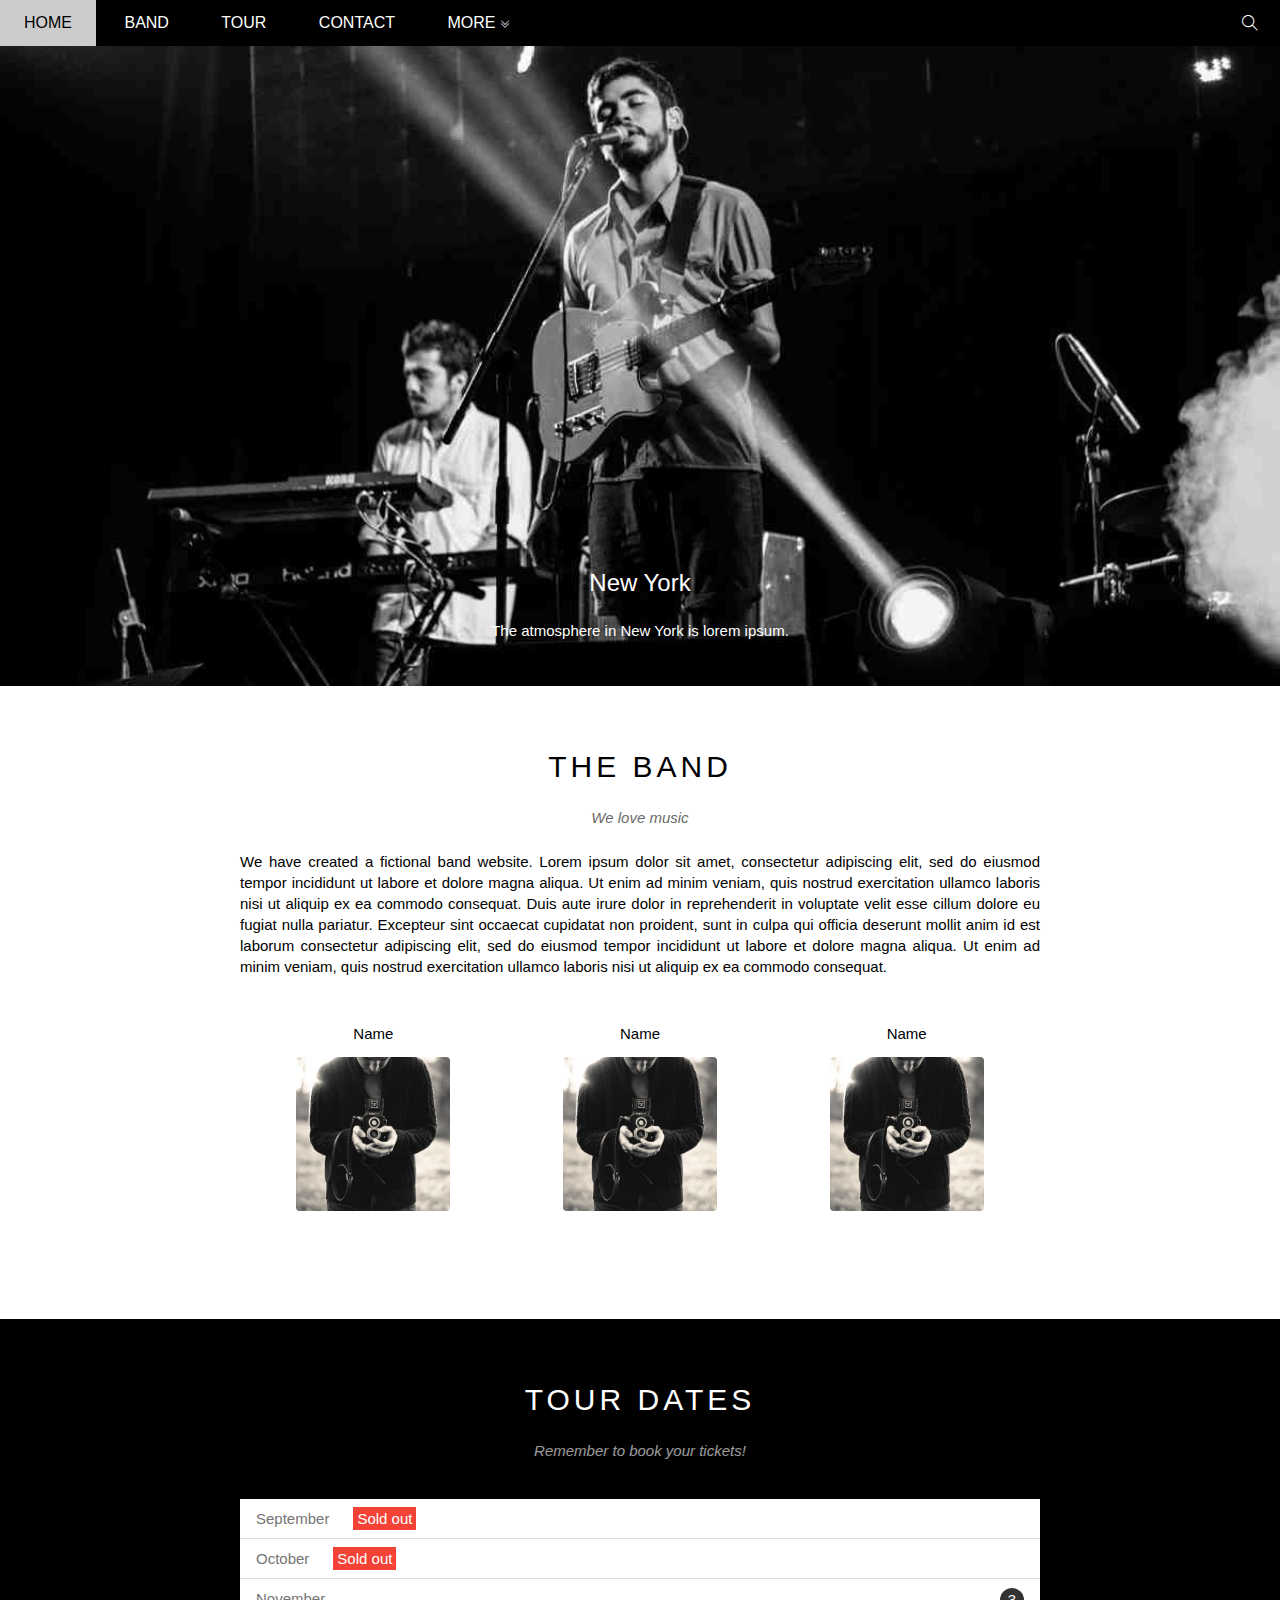
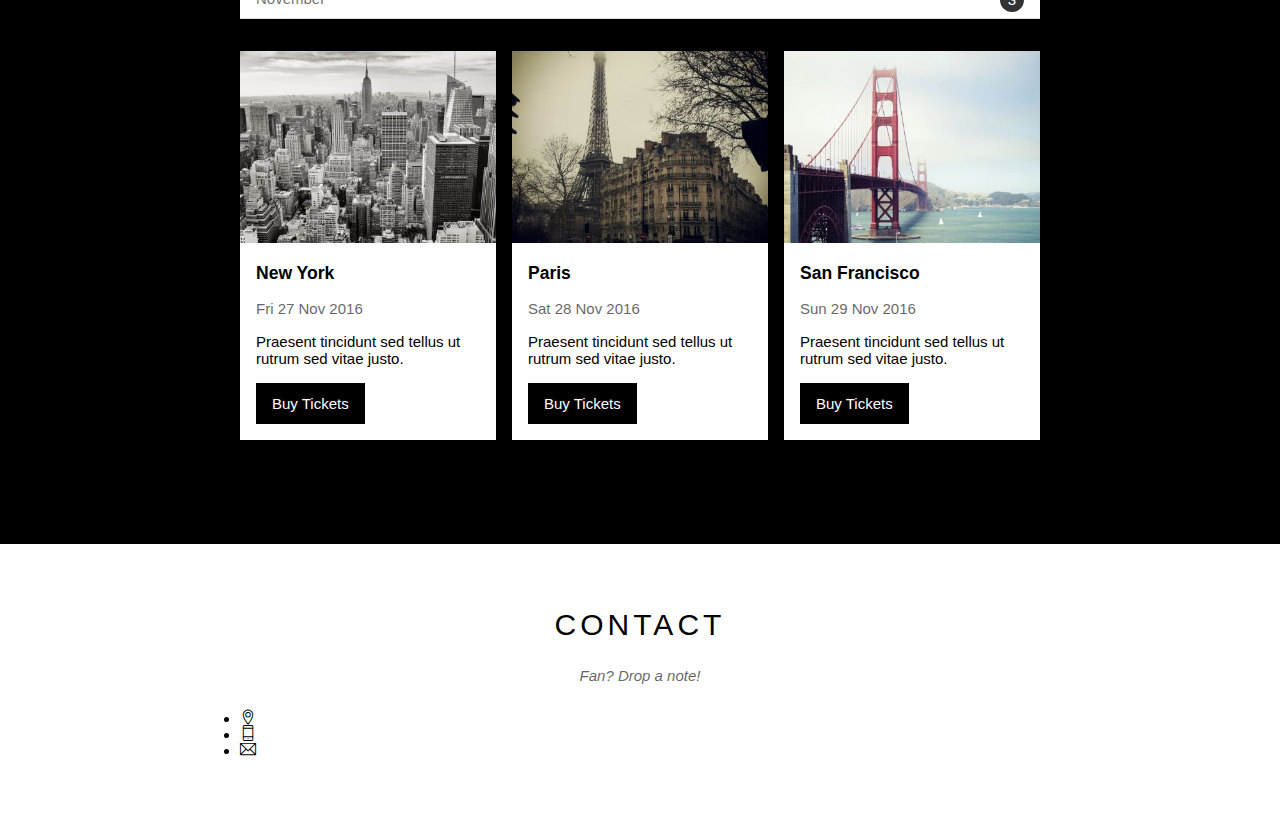
==== index.html @ 59a2955b "cai gi day? w3_theBand" ====
<!DOCTYPE html>
<html lang="en">
<head>
    <meta charset="UTF-8">
    <meta http-equiv="X-UA-Compatible" content="IE=edge">
    <meta name="viewport" content="width=device-width, initial-scale=1.0">
    <title>The Band</title>
    <link rel="stylesheet" href="./atssets/css/style.css">
    <link rel="stylesheet" href="./atssets/font/themify-icons/themify-icons.css">
</head>
<body>
    <div id="main">
        <div id="header">
            <!-- Dau navigation -->
            <ul id="nav">
                <li><a href="">Home</a></li>
                <li><a href="">Band</a></li>
                <li><a href="">Tour</a></li>
                <li><a href="">Contact</a></li>
                <li>
                    <a href="#">More
                        <div class="nav-arrow-down ti-angle-double-down"></div>
                    </a>
                    <ul class="subnav">
                        <li><a href="">Merchandise</a></li>
                        <li><a href="">Extras</a></li>
                        <li><a href="">Media</a></li>
                    </ul>
                </li>
            </ul>
            <!-- Cuoi navigation -->
            <div class="search-icon ti-search"></div>

        </div>

        <div id="slider">
            <div class="text-content">
                <h2 class="text-heading">New York</h2>
                <div class="text-description">The atmosphere in New York is lorem ipsum.</div>
            </div>
        </div>

        <div id="content">
            <!-- About section -->
            <div class="content-section">
                <h2 class="section-heading">The band</h2>
                <p class="section-slogan">We love music</p>
                <p class="about-text">We have created a fictional band website. Lorem ipsum dolor sit amet, consectetur adipiscing elit, sed do eiusmod tempor incididunt ut labore et dolore magna aliqua. Ut enim ad minim veniam, quis nostrud exercitation ullamco laboris nisi ut aliquip
                    ex ea commodo consequat. Duis aute irure dolor in reprehenderit in voluptate velit esse cillum dolore eu fugiat nulla pariatur. Excepteur sint occaecat cupidatat non proident, sunt in culpa qui officia deserunt mollit anim id est laborum consectetur
                    adipiscing elit, sed do eiusmod tempor incididunt ut labore et dolore magna aliqua. Ut enim ad minim veniam, quis nostrud exercitation ullamco laboris nisi ut aliquip ex ea commodo consequat.
                </p>
                
                <div class="member-list">
                    <div class="member-item">
                        <p class="member-name">Name</p>
                        <img src="./atssets/img/content/member.jpg" alt="Name" class="member-avatar">    
                    </div>

                    <div class="member-item">
                        <p class="member-name">Name</p>
                        <img src="./atssets/img/content/member.jpg" alt="Name" class="member-avatar">    
                    </div>

                    <div class="member-item">
                        <p class="member-name">Name</p>
                        <img src="./atssets/img/content/member.jpg" alt="Name" class="member-avatar">    
                    </div>

                    <div class="clear"></div>
                </div>

            </div>

            <!-- Tour section -->
            <div class="tour-section">
                <div class="content-section">
                    <h2 class="section-heading text-white">Tour dates</h2>
                    <p class="section-slogan text-white">Remember to book your tickets!</p>
                    <ul class="ticket-list">
                        <li>September<span class="sold-out">Sold out</span></li>
                        <li>October<span class="sold-out">Sold out</span></li>
                        <li>November<span class="quantity">3</span></li>
                    </ul>
                    
                    <div class="places-list">
                        <div class="place-item">
                            <img src="./atssets/img/content/place1.jpg" alt="New York" class="place-img">
                            <div class="place-body">
                                <h3 class="place-heading">New York</h3>
                                <p class="place-time">Fri 27 Nov 2016</p>
                                <p class="place-desc">Praesent tincidunt sed tellus ut rutrum sed vitae justo.</p>
                                <a href="#" class="place-buy-btn">Buy Tickets</a>
                            </div>
                        </div>

                        <div class="place-item">
                            <img src="./atssets/img/content/place2.jpg" alt="Paris" class="place-img">
                            <div class="place-body">
                                <h3 class="place-heading">Paris</h3>
                                <p class="place-time">Sat 28 Nov 2016</p>
                                <p class="place-desc">Praesent tincidunt sed tellus ut rutrum sed vitae justo.</p>
                                <a href="#" class="place-buy-btn">Buy Tickets</a>
                            </div>
                        </div>

                        <div class="place-item">
                            <img src="./atssets/img/content/place3.jpg" alt="San Francisco" class="place-img">
                            <div class="place-body">
                                <h3 class="place-heading">San Francisco</h3>
                                <p class="place-time">Sun 29 Nov 2016</p>
                                <p class="place-desc">Praesent tincidunt sed tellus ut rutrum sed vitae justo.</p>
                                <a href="#" class="place-buy-btn">Buy Tickets</a>
                            </div>
                        </div>

                        <div class="clear"></div>
                    </div>
                </div>
            </div>

             <!-- Contact section -->
             <div class="content-section">
                <h2 class="section-heading">CONTACT</h2>
                <p class="section-slogan">Fan? Drop a note!</p>
                <div class="contact">
                    <ul class="info">
                        <li>
                            <div class="info-content ti-location-pin"></div>
                        </li>
                        <li>
                            <div class="info-content ti-mobile"></div>
                        </li>
                        <li>
                            <div class="info-content ti-email"></div>
                        </li>
                    </ul>
                </div>
                
            </div>

            
        </div>

        <div id="footer">

        </div>
        
    </div>
</body>
</html>
---- atssets/css/style.css ----
* {
    padding: 0px;
    margin: 0px;
    box-sizing: border-box;
}

html {
    font-family: Arial, Helvetica, sans-serif;
}

/* 
1. vi tri
2. kich thuoc
3. mau sac
4. kieu dang
*/

/* Common  */
.clear {
    clear: both;
}

.text-white {
    color: #fff !important;
}

.text-center {
    text-align: center;
}

.row {
    margin-left: -8px;
    margin-right: -8px;
}

.col {
    float: left;
    padding: 0 8px;
}

.col-haft {
    width: 50%;
}

.col-third {
    width: 33.3333%;
}



/* Main */
#main {
    
}

#header {
    position: fixed;
    top: 0;
    left: 0;
    right: 0;
    height: 46px;
    background-color: black;
    z-index: 1;
}

#nav li {
    display: inline-block;
    position: relative;
}

#nav > li > a {
    text-transform: uppercase;
    
}

#nav li a {
    display: inline-block;
    width: 100%;
    color: #fff;
    text-decoration: none;
    line-height: 46px;
    padding: 0 24px;
    
}

#nav > li:hover > a,
#nav .subnav li:hover a {
    color: #000;
    background-color: #ccc;
}

#nav, .subnav {
    list-style-type: none;
}

#nav li:hover .subnav {
    display: block;
}

#nav .subnav {
    display: none;
    position: absolute;
    top: 100%;
    left: 0;
    min-width: 160px;
    box-shadow: 0 0 10px rgba(0, 0, 0, 0.3);
    background-color: #fff;
}

#nav .subnav li {
    display: list-item;
    

}

#nav .subnav li a {
    line-height: 40px;
    padding: 0 16px;
    color: black;
}

#nav .nav-arrow-down {
    display: inline-block;
    font-size: 10px;
}

#nav {
    display: inline-block;
}

#header .search-icon {
    float: right;
    color: #fff;
    line-height: 46px;
    padding: 0 22px;
}

#header .search-icon:hover {
    background-color: #f44336;
    cursor: pointer;
}

#slider {
    margin-top: 46px;
    padding-top : 50%;
    background: url('/atssets/img/slider/slider1.jpg') top center / cover no-repeat;
    position: relative;
}

#slider .text-content {
    position: absolute;
    color: #fff;
    bottom: 47px;
    width: 100%;
    /* left: 50%;
    transform: translateX(-50%); */
    text-align: center;
}

#slider .text-heading {
    font-weight: 400;
    font-size: 24px;
}

#slider .text-description {
    font-size: 15px;
    margin-top: 25px;
}

#content {
    min-height: 300px;
    color: #000;
}

#content .content-section {
    width: 800px;
    padding: 64px 0;
    margin-left: auto;
    margin-right: auto;
}

#content .section-heading {
    text-align: center;
    text-transform: uppercase;
    font-weight: 300;
    font-size: 30px;
    letter-spacing: 4px;
}

#content .section-slogan {
    text-align: center;
    margin: 25px 0;
    font-style: italic;
    font-size: 15px;
    opacity: 0.6;
}

#content .about-text {
    font-size: 15px;
    text-align: justify;
    line-height: 1.4;
}

#content .member-list {
    margin-top: 48px;
    /* overflow: hidden; */
}

#content .member-item {
    float:left;
    width: 33.3333%;
    text-align: center;
}

#content .member-item .member-name {
    font-size: 15px;
    
}

#content .member-item .member-avatar {
    margin-top: 15px;
    width: 154px;
    border-radius: 4px;
}

/* Tour section */
.tour-section {
    margin-top: 40px;
    background-color: #000;
}

.ticket-list {
    background-color: #fff;
    margin-top: 40px;
}

.ticket-list li {
    font-size: 15px;
    padding: 11px 16px;
    color: #757575;
    list-style: none;
    border-bottom: 1px solid #ddd;
}

.ticket-list .sold-out {
    color: #fff;
    background-color: #f44336;
    padding: 3px 4px;
    margin-left: 24px;
}

.ticket-list .quantity {
    float: right;
    width: 24px;
    height: 24px;
    background-color: #333;
    border-radius: 50%;
    text-align: center;
    line-height: 24px;
    color: #fff;
    margin-top: -2px;
}

.places-list {
    margin-top: 32px;
    margin-left: -8px;
    margin-right: -8px;
    padding-bottom: 40px;
}


.places-list .place-item {
    background-color: #fff;
    background-clip: content-box;
    width: 33.3333%;
    padding: 0 8px;
    float: left;
}

.places-list .place-img {
    width: 100%;
}

.places-list .place-body {
    font-size: 15px;
}

.places-list .place-body .place-heading{
    margin: 16px 16px;
}

.places-list .place-body .place-time{
    margin: 16px 16px;
    opacity: 0.6;
}

.places-list .place-body .place-desc{
    margin: 16px 16px;
}

.places-list .place-body .place-buy-btn{
    display: inline-block;
    margin: 0 16px 16px;
    padding: 12px 16px;
    text-decoration: none;
    color: #fff;
    background-color: #000;
   
}


#footer {

}
---- atssets/font/themify-icons/themify-icons.css ----
@font-face {
	font-family: 'themify';
	src:url('fonts/themify.eot?-fvbane');
	src:url('fonts/themify.eot?#iefix-fvbane') format('embedded-opentype'),
		url('fonts/themify.woff?-fvbane') format('woff'),
		url('fonts/themify.ttf?-fvbane') format('truetype'),
		url('fonts/themify.svg?-fvbane#themify') format('svg');
	font-weight: normal;
	font-style: normal;
}

[class^="ti-"], [class*=" ti-"] {
	font-family: 'themify';
	speak: none;
	font-style: normal;
	font-weight: normal;
	font-variant: normal;
	text-transform: none;
	line-height: 1;

	/* Better Font Rendering =========== */
	-webkit-font-smoothing: antialiased;
	-moz-osx-font-smoothing: grayscale;
}

.ti-wand:before {
	content: "\e600";
}
.ti-volume:before {
	content: "\e601";
}
.ti-user:before {
	content: "\e602";
}
.ti-unlock:before {
	content: "\e603";
}
.ti-unlink:before {
	content: "\e604";
}
.ti-trash:before {
	content: "\e605";
}
.ti-thought:before {
	content: "\e606";
}
.ti-target:before {
	content: "\e607";
}
.ti-tag:before {
	content: "\e608";
}
.ti-tablet:before {
	content: "\e609";
}
.ti-star:before {
	content: "\e60a";
}
.ti-spray:before {
	content: "\e60b";
}
.ti-signal:before {
	content: "\e60c";
}
.ti-shopping-cart:before {
	content: "\e60d";
}
.ti-shopping-cart-full:before {
	content: "\e60e";
}
.ti-settings:before {
	content: "\e60f";
}
.ti-search:before {
	content: "\e610";
}
.ti-zoom-in:before {
	content: "\e611";
}
.ti-zoom-out:before {
	content: "\e612";
}
.ti-cut:before {
	content: "\e613";
}
.ti-ruler:before {
	content: "\e614";
}
.ti-ruler-pencil:before {
	content: "\e615";
}
.ti-ruler-alt:before {
	content: "\e616";
}
.ti-bookmark:before {
	content: "\e617";
}
.ti-bookmark-alt:before {
	content: "\e618";
}
.ti-reload:before {
	content: "\e619";
}
.ti-plus:before {
	content: "\e61a";
}
.ti-pin:before {
	content: "\e61b";
}
.ti-pencil:before {
	content: "\e61c";
}
.ti-pencil-alt:before {
	content: "\e61d";
}
.ti-paint-roller:before {
	content: "\e61e";
}
.ti-paint-bucket:before {
	content: "\e61f";
}
.ti-na:before {
	content: "\e620";
}
.ti-mobile:before {
	content: "\e621";
}
.ti-minus:before {
	content: "\e622";
}
.ti-medall:before {
	content: "\e623";
}
.ti-medall-alt:before {
	content: "\e624";
}
.ti-marker:before {
	content: "\e625";
}
.ti-marker-alt:before {
	content: "\e626";
}
.ti-arrow-up:before {
	content: "\e627";
}
.ti-arrow-right:before {
	content: "\e628";
}
.ti-arrow-left:before {
	content: "\e629";
}
.ti-arrow-down:before {
	content: "\e62a";
}
.ti-lock:before {
	content: "\e62b";
}
.ti-location-arrow:before {
	content: "\e62c";
}
.ti-link:before {
	content: "\e62d";
}
.ti-layout:before {
	content: "\e62e";
}
.ti-layers:before {
	content: "\e62f";
}
.ti-layers-alt:before {
	content: "\e630";
}
.ti-key:before {
	content: "\e631";
}
.ti-import:before {
	content: "\e632";
}
.ti-image:before {
	content: "\e633";
}
.ti-heart:before {
	content: "\e634";
}
.ti-heart-broken:before {
	content: "\e635";
}
.ti-hand-stop:before {
	content: "\e636";
}
.ti-hand-open:before {
	content: "\e637";
}
.ti-hand-drag:before {
	content: "\e638";
}
.ti-folder:before {
	content: "\e639";
}
.ti-flag:before {
	content: "\e63a";
}
.ti-flag-alt:before {
	content: "\e63b";
}
.ti-flag-alt-2:before {
	content: "\e63c";
}
.ti-eye:before {
	content: "\e63d";
}
.ti-export:before {
	content: "\e63e";
}
.ti-exchange-vertical:before {
	content: "\e63f";
}
.ti-desktop:before {
	content: "\e640";
}
.ti-cup:before {
	content: "\e641";
}
.ti-crown:before {
	content: "\e642";
}
.ti-comments:before {
	content: "\e643";
}
.ti-comment:before {
	content: "\e644";
}
.ti-comment-alt:before {
	content: "\e645";
}
.ti-close:before {
	content: "\e646";
}
.ti-clip:before {
	content: "\e647";
}
.ti-angle-up:before {
	content: "\e648";
}
.ti-angle-right:before {
	content: "\e649";
}
.ti-angle-left:before {
	content: "\e64a";
}
.ti-angle-down:before {
	content: "\e64b";
}
.ti-check:before {
	content: "\e64c";
}
.ti-check-box:before {
	content: "\e64d";
}
.ti-camera:before {
	content: "\e64e";
}
.ti-announcement:before {
	content: "\e64f";
}
.ti-brush:before {
	content: "\e650";
}
.ti-briefcase:before {
	content: "\e651";
}
.ti-bolt:before {
	content: "\e652";
}
.ti-bolt-alt:before {
	content: "\e653";
}
.ti-blackboard:before {
	content: "\e654";
}
.ti-bag:before {
	content: "\e655";
}
.ti-move:before {
	content: "\e656";
}
.ti-arrows-vertical:before {
	content: "\e657";
}
.ti-arrows-horizontal:before {
	content: "\e658";
}
.ti-fullscreen:before {
	content: "\e659";
}
.ti-arrow-top-right:before {
	content: "\e65a";
}
.ti-arrow-top-left:before {
	content: "\e65b";
}
.ti-arrow-circle-up:before {
	content: "\e65c";
}
.ti-arrow-circle-right:before {
	content: "\e65d";
}
.ti-arrow-circle-left:before {
	content: "\e65e";
}
.ti-arrow-circle-down:before {
	content: "\e65f";
}
.ti-angle-double-up:before {
	content: "\e660";
}
.ti-angle-double-right:before {
	content: "\e661";
}
.ti-angle-double-left:before {
	content: "\e662";
}
.ti-angle-double-down:before {
	content: "\e663";
}
.ti-zip:before {
	content: "\e664";
}
.ti-world:before {
	content: "\e665";
}
.ti-wheelchair:before {
	content: "\e666";
}
.ti-view-list:before {
	content: "\e667";
}
.ti-view-list-alt:before {
	content: "\e668";
}
.ti-view-grid:before {
	content: "\e669";
}
.ti-uppercase:before {
	content: "\e66a";
}
.ti-upload:before {
	content: "\e66b";
}
.ti-underline:before {
	content: "\e66c";
}
.ti-truck:before {
	content: "\e66d";
}
.ti-timer:before {
	content: "\e66e";
}
.ti-ticket:before {
	content: "\e66f";
}
.ti-thumb-up:before {
	content: "\e670";
}
.ti-thumb-down:before {
	content: "\e671";
}
.ti-text:before {
	content: "\e672";
}
.ti-stats-up:before {
	content: "\e673";
}
.ti-stats-down:before {
	content: "\e674";
}
.ti-split-v:before {
	content: "\e675";
}
.ti-split-h:before {
	content: "\e676";
}
.ti-smallcap:before {
	content: "\e677";
}
.ti-shine:before {
	content: "\e678";
}
.ti-shift-right:before {
	content: "\e679";
}
.ti-shift-left:before {
	content: "\e67a";
}
.ti-shield:before {
	content: "\e67b";
}
.ti-notepad:before {
	content: "\e67c";
}
.ti-server:before {
	content: "\e67d";
}
.ti-quote-right:before {
	content: "\e67e";
}
.ti-quote-left:before {
	content: "\e67f";
}
.ti-pulse:before {
	content: "\e680";
}
.ti-printer:before {
	content: "\e681";
}
.ti-power-off:before {
	content: "\e682";
}
.ti-plug:before {
	content: "\e683";
}
.ti-pie-chart:before {
	content: "\e684";
}
.ti-paragraph:before {
	content: "\e685";
}
.ti-panel:before {
	content: "\e686";
}
.ti-package:before {
	content: "\e687";
}
.ti-music:before {
	content: "\e688";
}
.ti-music-alt:before {
	content: "\e689";
}
.ti-mouse:before {
	content: "\e68a";
}
.ti-mouse-alt:before {
	content: "\e68b";
}
.ti-money:before {
	content: "\e68c";
}
.ti-microphone:before {
	content: "\e68d";
}
.ti-menu:before {
	content: "\e68e";
}
.ti-menu-alt:before {
	content: "\e68f";
}
.ti-map:before {
	content: "\e690";
}
.ti-map-alt:before {
	content: "\e691";
}
.ti-loop:before {
	content: "\e692";
}
.ti-location-pin:before {
	content: "\e693";
}
.ti-list:before {
	content: "\e694";
}
.ti-light-bulb:before {
	content: "\e695";
}
.ti-Italic:before {
	content: "\e696";
}
.ti-info:before {
	content: "\e697";
}
.ti-infinite:before {
	content: "\e698";
}
.ti-id-badge:before {
	content: "\e699";
}
.ti-hummer:before {
	content: "\e69a";
}
.ti-home:before {
	content: "\e69b";
}
.ti-help:before {
	content: "\e69c";
}
.ti-headphone:before {
	content: "\e69d";
}
.ti-harddrives:before {
	content: "\e69e";
}
.ti-harddrive:before {
	content: "\e69f";
}
.ti-gift:before {
	content: "\e6a0";
}
.ti-game:before {
	content: "\e6a1";
}
.ti-filter:before {
	content: "\e6a2";
}
.ti-files:before {
	content: "\e6a3";
}
.ti-file:before {
	content: "\e6a4";
}
.ti-eraser:before {
	content: "\e6a5";
}
.ti-envelope:before {
	content: "\e6a6";
}
.ti-download:before {
	content: "\e6a7";
}
.ti-direction:before {
	content: "\e6a8";
}
.ti-direction-alt:before {
	content: "\e6a9";
}
.ti-dashboard:before {
	content: "\e6aa";
}
.ti-control-stop:before {
	content: "\e6ab";
}
.ti-control-shuffle:before {
	content: "\e6ac";
}
.ti-control-play:before {
	content: "\e6ad";
}
.ti-control-pause:before {
	content: "\e6ae";
}
.ti-control-forward:before {
	content: "\e6af";
}
.ti-control-backward:before {
	content: "\e6b0";
}
.ti-cloud:before {
	content: "\e6b1";
}
.ti-cloud-up:before {
	content: "\e6b2";
}
.ti-cloud-down:before {
	content: "\e6b3";
}
.ti-clipboard:before {
	content: "\e6b4";
}
.ti-car:before {
	content: "\e6b5";
}
.ti-calendar:before {
	content: "\e6b6";
}
.ti-book:before {
	content: "\e6b7";
}
.ti-bell:before {
	content: "\e6b8";
}
.ti-basketball:before {
	content: "\e6b9";
}
.ti-bar-chart:before {
	content: "\e6ba";
}
.ti-bar-chart-alt:before {
	content: "\e6bb";
}
.ti-back-right:before {
	content: "\e6bc";
}
.ti-back-left:before {
	content: "\e6bd";
}
.ti-arrows-corner:before {
	content: "\e6be";
}
.ti-archive:before {
	content: "\e6bf";
}
.ti-anchor:before {
	content: "\e6c0";
}
.ti-align-right:before {
	content: "\e6c1";
}
.ti-align-left:before {
	content: "\e6c2";
}
.ti-align-justify:before {
	content: "\e6c3";
}
.ti-align-center:before {
	content: "\e6c4";
}
.ti-alert:before {
	content: "\e6c5";
}
.ti-alarm-clock:before {
	content: "\e6c6";
}
.ti-agenda:before {
	content: "\e6c7";
}
.ti-write:before {
	content: "\e6c8";
}
.ti-window:before {
	content: "\e6c9";
}
.ti-widgetized:before {
	content: "\e6ca";
}
.ti-widget:before {
	content: "\e6cb";
}
.ti-widget-alt:before {
	content: "\e6cc";
}
.ti-wallet:before {
	content: "\e6cd";
}
.ti-video-clapper:before {
	content: "\e6ce";
}
.ti-video-camera:before {
	content: "\e6cf";
}
.ti-vector:before {
	content: "\e6d0";
}
.ti-themify-logo:before {
	content: "\e6d1";
}
.ti-themify-favicon:before {
	content: "\e6d2";
}
.ti-themify-favicon-alt:before {
	content: "\e6d3";
}
.ti-support:before {
	content: "\e6d4";
}
.ti-stamp:before {
	content: "\e6d5";
}
.ti-split-v-alt:before {
	content: "\e6d6";
}
.ti-slice:before {
	content: "\e6d7";
}
.ti-shortcode:before {
	content: "\e6d8";
}
.ti-shift-right-alt:before {
	content: "\e6d9";
}
.ti-shift-left-alt:before {
	content: "\e6da";
}
.ti-ruler-alt-2:before {
	content: "\e6db";
}
.ti-receipt:before {
	content: "\e6dc";
}
.ti-pin2:before {
	content: "\e6dd";
}
.ti-pin-alt:before {
	content: "\e6de";
}
.ti-pencil-alt2:before {
	content: "\e6df";
}
.ti-palette:before {
	content: "\e6e0";
}
.ti-more:before {
	content: "\e6e1";
}
.ti-more-alt:before {
	content: "\e6e2";
}
.ti-microphone-alt:before {
	content: "\e6e3";
}
.ti-magnet:before {
	content: "\e6e4";
}
.ti-line-double:before {
	content: "\e6e5";
}
.ti-line-dotted:before {
	content: "\e6e6";
}
.ti-line-dashed:before {
	content: "\e6e7";
}
.ti-layout-width-full:before {
	content: "\e6e8";
}
.ti-layout-width-default:before {
	content: "\e6e9";
}
.ti-layout-width-default-alt:before {
	content: "\e6ea";
}
.ti-layout-tab:before {
	content: "\e6eb";
}
.ti-layout-tab-window:before {
	content: "\e6ec";
}
.ti-layout-tab-v:before {
	content: "\e6ed";
}
.ti-layout-tab-min:before {
	content: "\e6ee";
}
.ti-layout-slider:before {
	content: "\e6ef";
}
.ti-layout-slider-alt:before {
	content: "\e6f0";
}
.ti-layout-sidebar-right:before {
	content: "\e6f1";
}
.ti-layout-sidebar-none:before {
	content: "\e6f2";
}
.ti-layout-sidebar-left:before {
	content: "\e6f3";
}
.ti-layout-placeholder:before {
	content: "\e6f4";
}
.ti-layout-menu:before {
	content: "\e6f5";
}
.ti-layout-menu-v:before {
	content: "\e6f6";
}
.ti-layout-menu-separated:before {
	content: "\e6f7";
}
.ti-layout-menu-full:before {
	content: "\e6f8";
}
.ti-layout-media-right-alt:before {
	content: "\e6f9";
}
.ti-layout-media-right:before {
	content: "\e6fa";
}
.ti-layout-media-overlay:before {
	content: "\e6fb";
}
.ti-layout-media-overlay-alt:before {
	content: "\e6fc";
}
.ti-layout-media-overlay-alt-2:before {
	content: "\e6fd";
}
.ti-layout-media-left-alt:before {
	content: "\e6fe";
}
.ti-layout-media-left:before {
	content: "\e6ff";
}
.ti-layout-media-center-alt:before {
	content: "\e700";
}
.ti-layout-media-center:before {
	content: "\e701";
}
.ti-layout-list-thumb:before {
	content: "\e702";
}
.ti-layout-list-thumb-alt:before {
	content: "\e703";
}
.ti-layout-list-post:before {
	content: "\e704";
}
.ti-layout-list-large-image:before {
	content: "\e705";
}
.ti-layout-line-solid:before {
	content: "\e706";
}
.ti-layout-grid4:before {
	content: "\e707";
}
.ti-layout-grid3:before {
	content: "\e708";
}
.ti-layout-grid2:before {
	content: "\e709";
}
.ti-layout-grid2-thumb:before {
	content: "\e70a";
}
.ti-layout-cta-right:before {
	content: "\e70b";
}
.ti-layout-cta-left:before {
	content: "\e70c";
}
.ti-layout-cta-center:before {
	content: "\e70d";
}
.ti-layout-cta-btn-right:before {
	content: "\e70e";
}
.ti-layout-cta-btn-left:before {
	content: "\e70f";
}
.ti-layout-column4:before {
	content: "\e710";
}
.ti-layout-column3:before {
	content: "\e711";
}
.ti-layout-column2:before {
	content: "\e712";
}
.ti-layout-accordion-separated:before {
	content: "\e713";
}
.ti-layout-accordion-merged:before {
	content: "\e714";
}
.ti-layout-accordion-list:before {
	content: "\e715";
}
.ti-ink-pen:before {
	content: "\e716";
}
.ti-info-alt:before {
	content: "\e717";
}
.ti-help-alt:before {
	content: "\e718";
}
.ti-headphone-alt:before {
	content: "\e719";
}
.ti-hand-point-up:before {
	content: "\e71a";
}
.ti-hand-point-right:before {
	content: "\e71b";
}
.ti-hand-point-left:before {
	content: "\e71c";
}
.ti-hand-point-down:before {
	content: "\e71d";
}
.ti-gallery:before {
	content: "\e71e";
}
.ti-face-smile:before {
	content: "\e71f";
}
.ti-face-sad:before {
	content: "\e720";
}
.ti-credit-card:before {
	content: "\e721";
}
.ti-control-skip-forward:before {
	content: "\e722";
}
.ti-control-skip-backward:before {
	content: "\e723";
}
.ti-control-record:before {
	content: "\e724";
}
.ti-control-eject:before {
	content: "\e725";
}
.ti-comments-smiley:before {
	content: "\e726";
}
.ti-brush-alt:before {
	content: "\e727";
}
.ti-youtube:before {
	content: "\e728";
}
.ti-vimeo:before {
	content: "\e729";
}
.ti-twitter:before {
	content: "\e72a";
}
.ti-time:before {
	content: "\e72b";
}
.ti-tumblr:before {
	content: "\e72c";
}
.ti-skype:before {
	content: "\e72d";
}
.ti-share:before {
	content: "\e72e";
}
.ti-share-alt:before {
	content: "\e72f";
}
.ti-rocket:before {
	content: "\e730";
}
.ti-pinterest:before {
	content: "\e731";
}
.ti-new-window:before {
	content: "\e732";
}
.ti-microsoft:before {
	content: "\e733";
}
.ti-list-ol:before {
	content: "\e734";
}
.ti-linkedin:before {
	content: "\e735";
}
.ti-layout-sidebar-2:before {
	content: "\e736";
}
.ti-layout-grid4-alt:before {
	content: "\e737";
}
.ti-layout-grid3-alt:before {
	content: "\e738";
}
.ti-layout-grid2-alt:before {
	content: "\e739";
}
.ti-layout-column4-alt:before {
	content: "\e73a";
}
.ti-layout-column3-alt:before {
	content: "\e73b";
}
.ti-layout-column2-alt:before {
	content: "\e73c";
}
.ti-instagram:before {
	content: "\e73d";
}
.ti-google:before {
	content: "\e73e";
}
.ti-github:before {
	content: "\e73f";
}
.ti-flickr:before {
	content: "\e740";
}
.ti-facebook:before {
	content: "\e741";
}
.ti-dropbox:before {
	content: "\e742";
}
.ti-dribbble:before {
	content: "\e743";
}
.ti-apple:before {
	content: "\e744";
}
.ti-android:before {
	content: "\e745";
}
.ti-save:before {
	content: "\e746";
}
.ti-save-alt:before {
	content: "\e747";
}
.ti-yahoo:before {
	content: "\e748";
}
.ti-wordpress:before {
	content: "\e749";
}
.ti-vimeo-alt:before {
	content: "\e74a";
}
.ti-twitter-alt:before {
	content: "\e74b";
}
.ti-tumblr-alt:before {
	content: "\e74c";
}
.ti-trello:before {
	content: "\e74d";
}
.ti-stack-overflow:before {
	content: "\e74e";
}
.ti-soundcloud:before {
	content: "\e74f";
}
.ti-sharethis:before {
	content: "\e750";
}
.ti-sharethis-alt:before {
	content: "\e751";
}
.ti-reddit:before {
	content: "\e752";
}
.ti-pinterest-alt:before {
	content: "\e753";
}
.ti-microsoft-alt:before {
	content: "\e754";
}
.ti-linux:before {
	content: "\e755";
}
.ti-jsfiddle:before {
	content: "\e756";
}
.ti-joomla:before {
	content: "\e757";
}
.ti-html5:before {
	content: "\e758";
}
.ti-flickr-alt:before {
	content: "\e759";
}
.ti-email:before {
	content: "\e75a";
}
.ti-drupal:before {
	content: "\e75b";
}
.ti-dropbox-alt:before {
	content: "\e75c";
}
.ti-css3:before {
	content: "\e75d";
}
.ti-rss:before {
	content: "\e75e";
}
.ti-rss-alt:before {
	content: "\e75f";
}
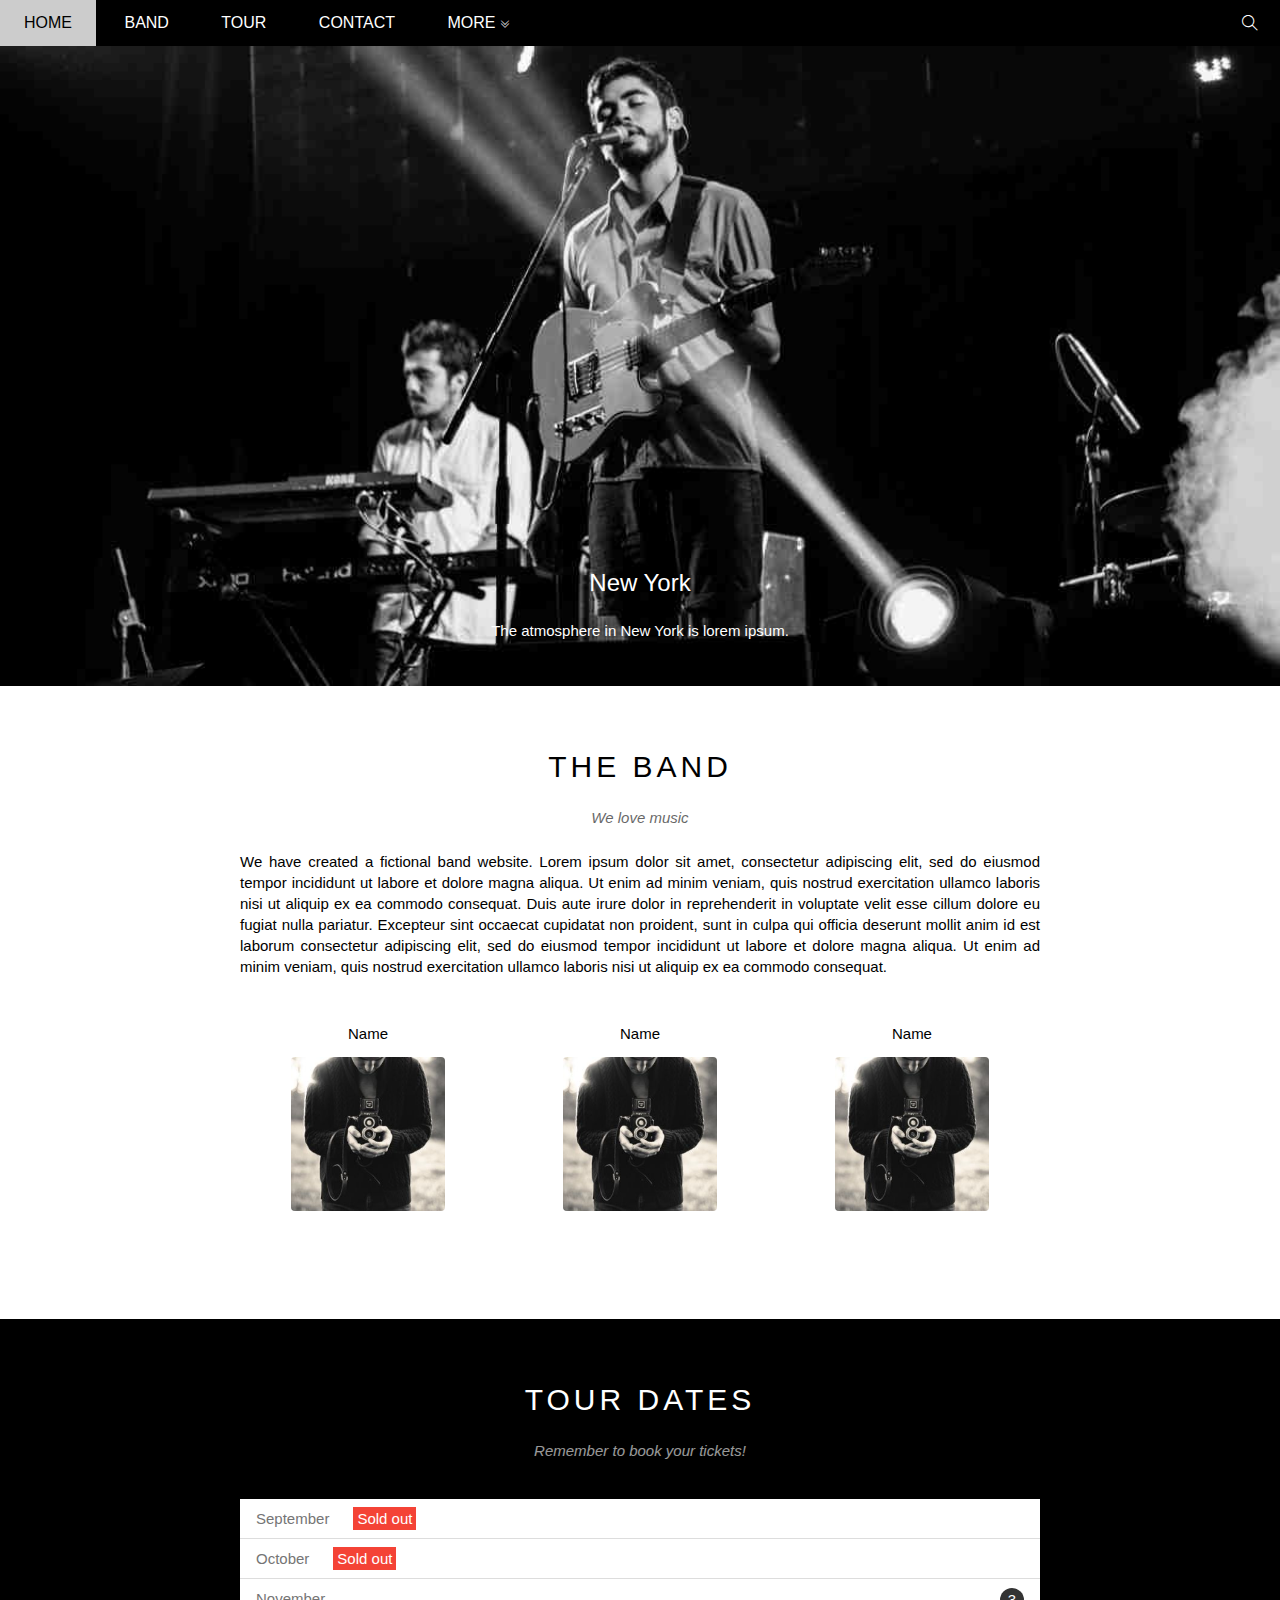
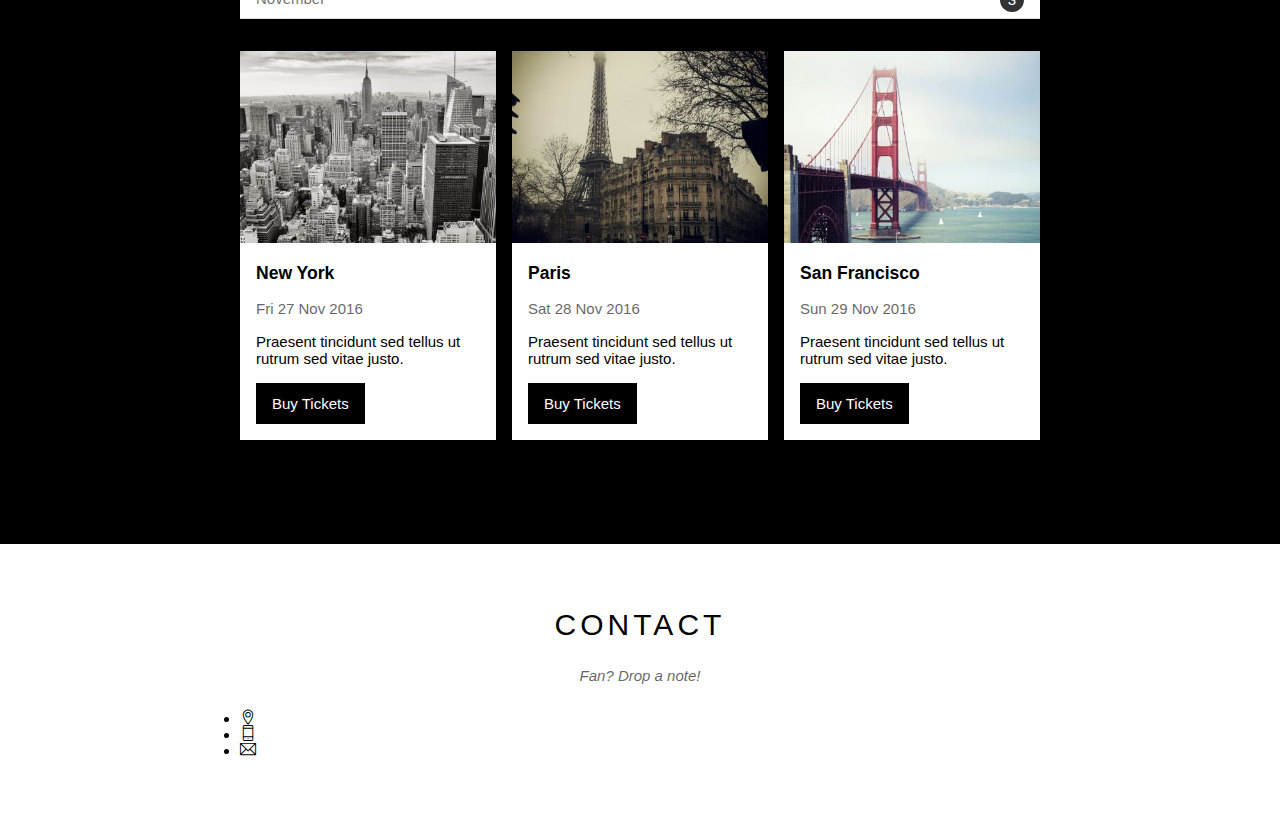
==== commit c1196b85: "use row and col" ====
--- a/index.html
+++ b/index.html
@@ -50,18 +50,18 @@
                     adipiscing elit, sed do eiusmod tempor incididunt ut labore et dolore magna aliqua. Ut enim ad minim veniam, quis nostrud exercitation ullamco laboris nisi ut aliquip ex ea commodo consequat.
                 </p>
                 
-                <div class="member-list">
-                    <div class="member-item">
+                <div class="row member-list">
+                    <div class="col col-third text-center">
                         <p class="member-name">Name</p>
                         <img src="./atssets/img/content/member.jpg" alt="Name" class="member-avatar">    
                     </div>
 
-                    <div class="member-item">
+                    <div class="col col-third text-center">
                         <p class="member-name">Name</p>
                         <img src="./atssets/img/content/member.jpg" alt="Name" class="member-avatar">    
                     </div>
 
-                    <div class="member-item">
+                    <div class="col col-third text-center">
                         <p class="member-name">Name</p>
                         <img src="./atssets/img/content/member.jpg" alt="Name" class="member-avatar">    
                     </div>
@@ -82,8 +82,8 @@
                         <li>November<span class="quantity">3</span></li>
                     </ul>
                     
-                    <div class="places-list">
-                        <div class="place-item">
+                    <div class="row places-list">
+                        <div class="col col-third place-item">
                             <img src="./atssets/img/content/place1.jpg" alt="New York" class="place-img">
                             <div class="place-body">
                                 <h3 class="place-heading">New York</h3>
@@ -93,7 +93,7 @@
                             </div>
                         </div>
 
-                        <div class="place-item">
+                        <div class="col col-third place-item">
                             <img src="./atssets/img/content/place2.jpg" alt="Paris" class="place-img">
                             <div class="place-body">
                                 <h3 class="place-heading">Paris</h3>
@@ -103,7 +103,7 @@
                             </div>
                         </div>
 
-                        <div class="place-item">
+                        <div class="col col-third place-item">
                             <img src="./atssets/img/content/place3.jpg" alt="San Francisco" class="place-img">
                             <div class="place-body">
                                 <h3 class="place-heading">San Francisco</h3>
--- a/atssets/css/style.css
+++ b/atssets/css/style.css
@@ -206,18 +206,12 @@
     /* overflow: hidden; */
 }
 
-#content .member-item {
-    float:left;
-    width: 33.3333%;
-    text-align: center;
-}
-
-#content .member-item .member-name {
-    font-size: 15px;
-    
-}
-
-#content .member-item .member-avatar {
+#content .member-name {
+    font-size: 15px;
+    
+}
+
+#content .member-avatar {
     margin-top: 15px;
     width: 154px;
     border-radius: 4px;
@@ -263,8 +257,6 @@
 
 .places-list {
     margin-top: 32px;
-    margin-left: -8px;
-    margin-right: -8px;
     padding-bottom: 40px;
 }
 
@@ -272,9 +264,7 @@
 .places-list .place-item {
     background-color: #fff;
     background-clip: content-box;
-    width: 33.3333%;
-    padding: 0 8px;
-    float: left;
+    
 }
 
 .places-list .place-img {
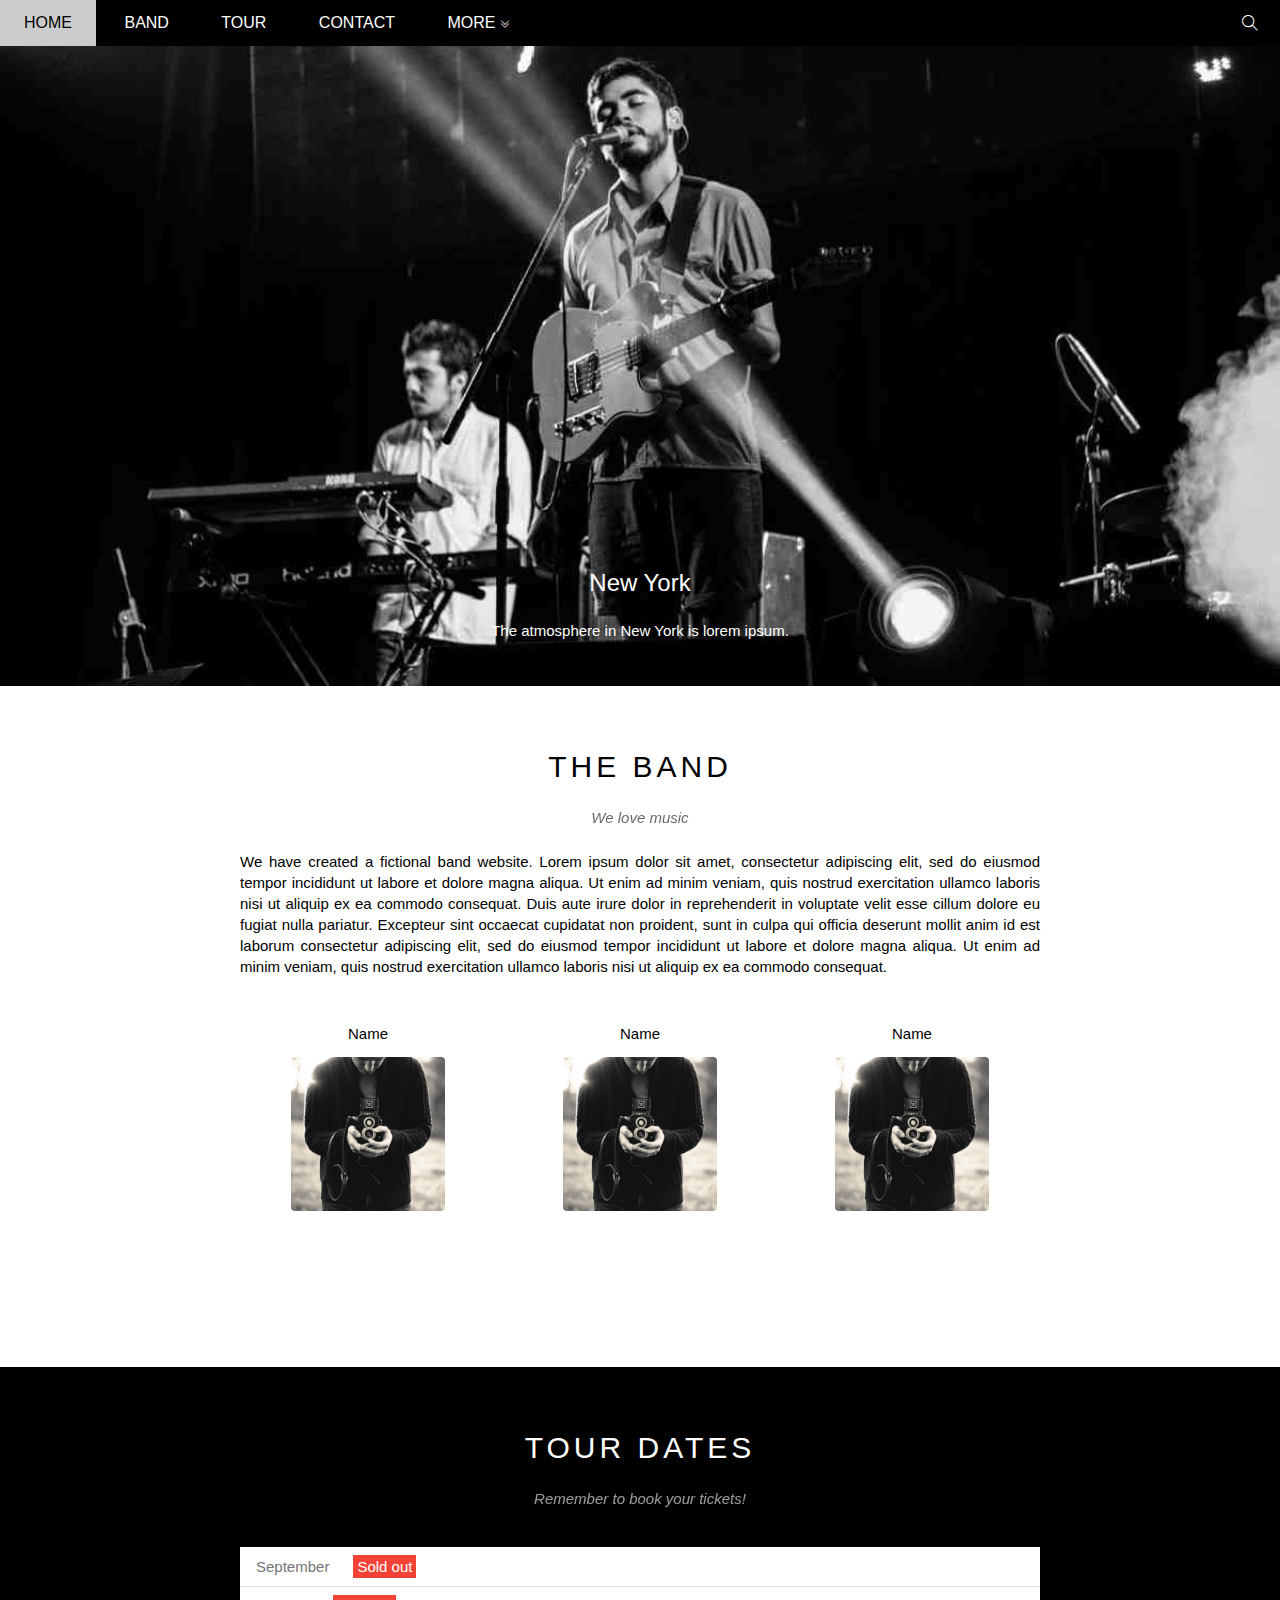
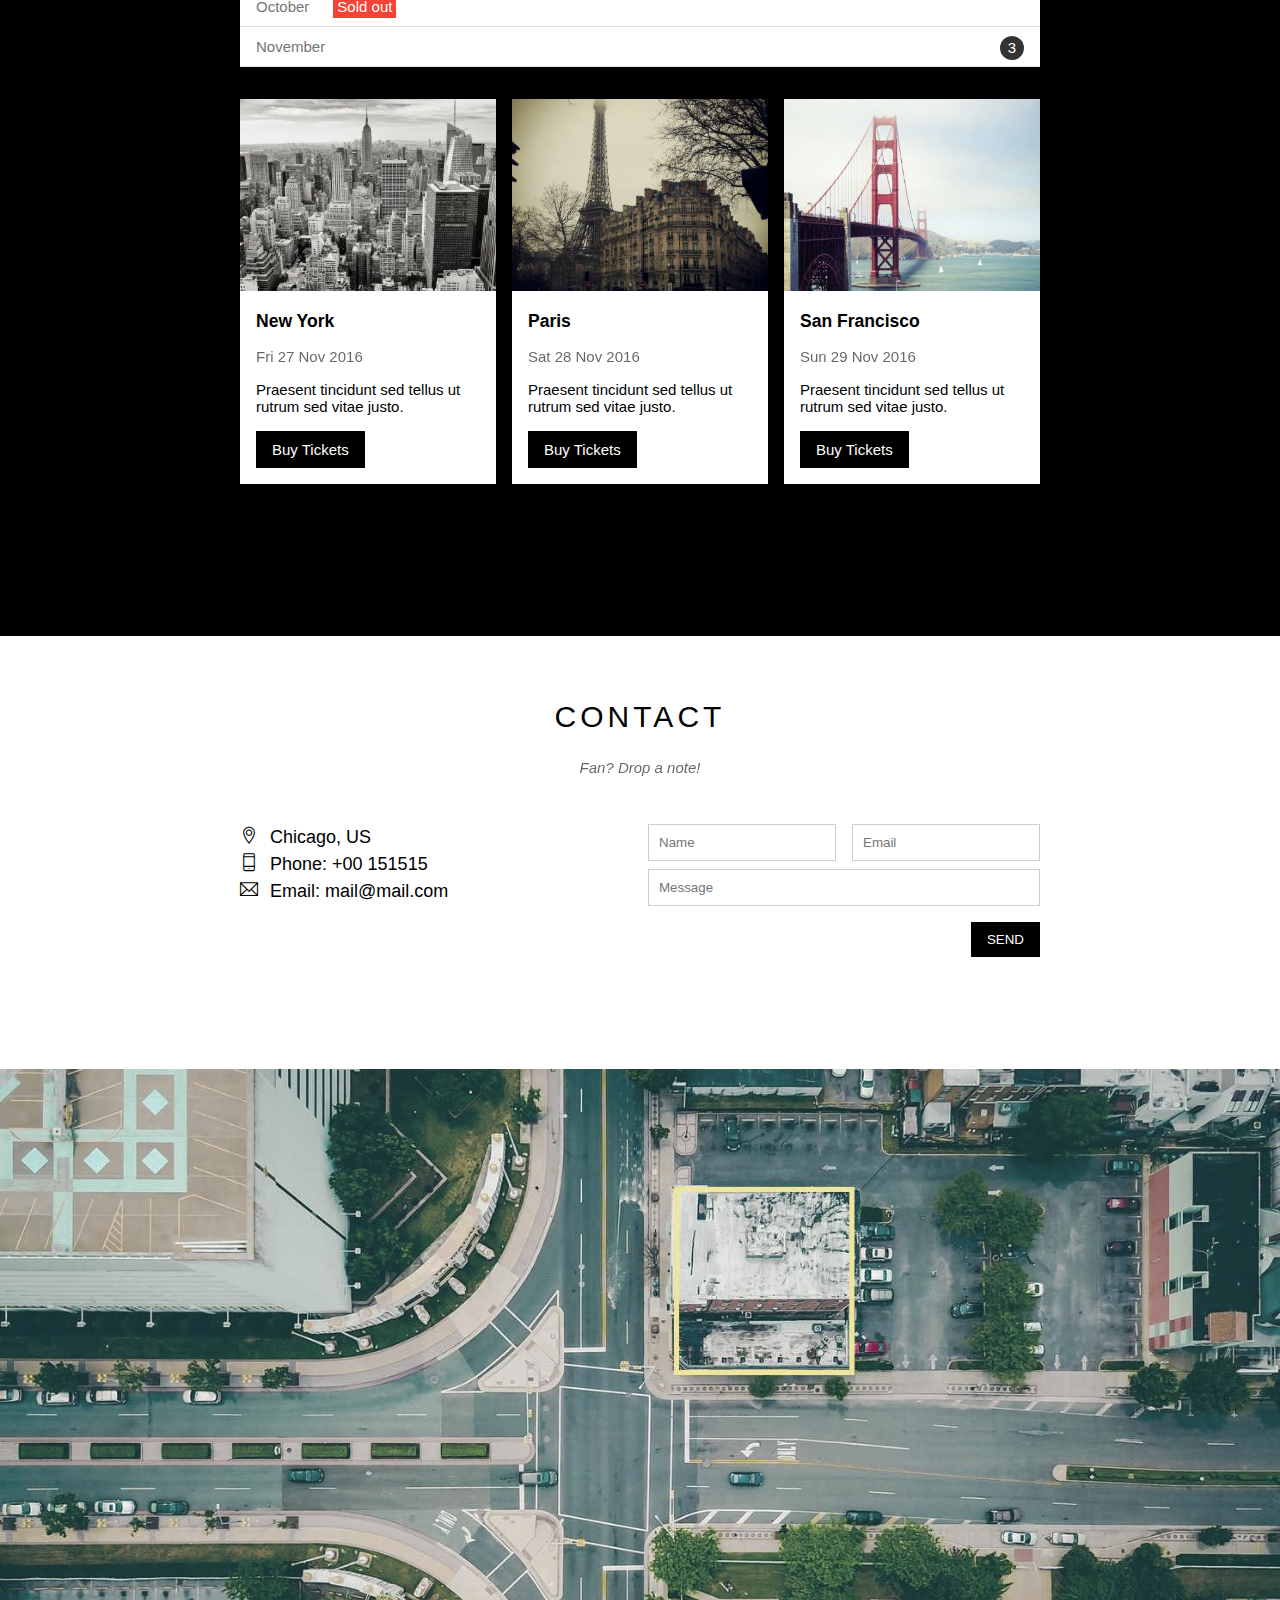
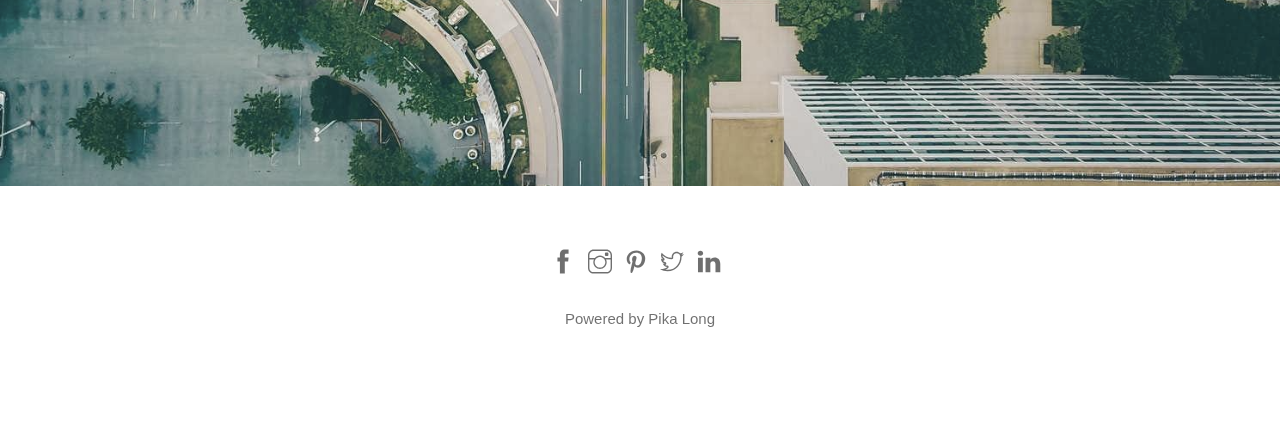
==== commit 0ca03136: "complete w3-theBand" ====
--- a/index.html
+++ b/index.html
@@ -13,18 +13,18 @@
         <div id="header">
             <!-- Dau navigation -->
             <ul id="nav">
-                <li><a href="">Home</a></li>
-                <li><a href="">Band</a></li>
-                <li><a href="">Tour</a></li>
-                <li><a href="">Contact</a></li>
+                <li><a href="#">Home</a></li>
+                <li><a href="#band">Band</a></li>
+                <li><a href="#tour">Tour</a></li>
+                <li><a href="#contact">Contact</a></li>
                 <li>
                     <a href="#">More
                         <div class="nav-arrow-down ti-angle-double-down"></div>
                     </a>
                     <ul class="subnav">
-                        <li><a href="">Merchandise</a></li>
-                        <li><a href="">Extras</a></li>
-                        <li><a href="">Media</a></li>
+                        <li><a href="#">Merchandise</a></li>
+                        <li><a href="#">Extras</a></li>
+                        <li><a href="#">Media</a></li>
                     </ul>
                 </li>
             </ul>
@@ -42,7 +42,7 @@
 
         <div id="content">
             <!-- About section -->
-            <div class="content-section">
+            <div id="band" class="content-section">
                 <h2 class="section-heading">The band</h2>
                 <p class="section-slogan">We love music</p>
                 <p class="about-text">We have created a fictional band website. Lorem ipsum dolor sit amet, consectetur adipiscing elit, sed do eiusmod tempor incididunt ut labore et dolore magna aliqua. Ut enim ad minim veniam, quis nostrud exercitation ullamco laboris nisi ut aliquip
@@ -66,13 +66,12 @@
                         <img src="./atssets/img/content/member.jpg" alt="Name" class="member-avatar">    
                     </div>
 
-                    <div class="clear"></div>
                 </div>
 
             </div>
 
             <!-- Tour section -->
-            <div class="tour-section">
+            <div id="tour" class="tour-section">
                 <div class="content-section">
                     <h2 class="section-heading text-white">Tour dates</h2>
                     <p class="section-slogan text-white">Remember to book your tickets!</p>
@@ -89,7 +88,7 @@
                                 <h3 class="place-heading">New York</h3>
                                 <p class="place-time">Fri 27 Nov 2016</p>
                                 <p class="place-desc">Praesent tincidunt sed tellus ut rutrum sed vitae justo.</p>
-                                <a href="#" class="place-buy-btn">Buy Tickets</a>
+                                <a href="#" class="btn place-buy-btn">Buy Tickets</a>
                             </div>
                         </div>
 
@@ -99,7 +98,7 @@
                                 <h3 class="place-heading">Paris</h3>
                                 <p class="place-time">Sat 28 Nov 2016</p>
                                 <p class="place-desc">Praesent tincidunt sed tellus ut rutrum sed vitae justo.</p>
-                                <a href="#" class="place-buy-btn">Buy Tickets</a>
+                                <a href="#" class="btn place-buy-btn">Buy Tickets</a>
                             </div>
                         </div>
 
@@ -109,42 +108,61 @@
                                 <h3 class="place-heading">San Francisco</h3>
                                 <p class="place-time">Sun 29 Nov 2016</p>
                                 <p class="place-desc">Praesent tincidunt sed tellus ut rutrum sed vitae justo.</p>
-                                <a href="#" class="place-buy-btn">Buy Tickets</a>
+                                <a href="#" class="btn place-buy-btn">Buy Tickets</a>
                             </div>
                         </div>
-
-                        <div class="clear"></div>
                     </div>
                 </div>
             </div>
 
              <!-- Contact section -->
-             <div class="content-section">
+             <div id="contact" class="content-section">
                 <h2 class="section-heading">CONTACT</h2>
                 <p class="section-slogan">Fan? Drop a note!</p>
-                <div class="contact">
-                    <ul class="info">
-                        <li>
-                            <div class="info-content ti-location-pin"></div>
-                        </li>
-                        <li>
-                            <div class="info-content ti-mobile"></div>
-                        </li>
-                        <li>
-                            <div class="info-content ti-email"></div>
-                        </li>
-                    </ul>
+                <div class="row contact-content">
+                    <div class="col col-half contact-info">
+                        <p><i class="ti-location-pin"></i>Chicago, US</p>
+                        <p><i class="ti-mobile"></i>Phone: +00 151515</p>
+                        <p><i class="ti-email"></i>Email: mail@mail.com</p>
+                    </div>
+
+                    <div class="col col-half contact-form">
+                        <form action="">
+                            <div class="row">
+                                <div class="col col-half">
+                                    <input type="Name" placeholder="Name" required class="form-control">
+                                </div>
+                                <div class="col col-half">
+                                    <input type="Email" placeholder="Email" required class="form-control">
+                                </div>
+                            </div>
+                            <div class="row mt-8">
+                                <div class="col col-full">
+                                    <input type="text" placeholder="Message" required class="form-control">
+                                </div>
+                            </div>
+                            <input class="btn pull-right mt-16" type="submit" value="SEND" >
+                        </form>
+                    </div>
                 </div>
                 
             </div>
 
-            
+            <div class="map"></div>
         </div>
 
         <div id="footer">
+            <div class="social">
+                <a href="#"><i class="ti-facebook"></i></a>
+                <a href="#"><i class="ti-instagram"></i></a>
+                <a href="#"><i class="ti-pinterest"></i></a>
+                <a href="#"><i class="ti-twitter"></i></a>
+                <a href="#"><i class="ti-linkedin"></i></a>
+            </div>
 
+            <div class="copyright">Powered by <a href="#">Pika Long</a> </div>
         </div>
-        
+         
     </div>
 </body>
 </html>--- a/atssets/css/style.css
+++ b/atssets/css/style.css
@@ -6,6 +6,7 @@
 
 html {
     font-family: Arial, Helvetica, sans-serif;
+    scroll-behavior:smooth;
 }
 
 /* 
@@ -16,16 +17,29 @@
 */
 
 /* Common  */
-.clear {
-    clear: both;
-}
-
 .text-white {
     color: #fff !important;
 }
 
 .text-center {
-    text-align: center;
+    text-align: center !important;
+}
+
+.pull-right {
+    float: right !important;
+}
+
+.btn {
+    padding: 10px 16px;
+    background-color: #000;
+    color: #fff;
+    border:none;
+    text-decoration: none;
+}
+
+.btn:hover {
+    background-color: #ddd;
+    color: #000;
 }
 
 .row {
@@ -33,12 +47,22 @@
     margin-right: -8px;
 }
 
+.row::after {
+    content: "";
+    display: block;
+    clear: both;
+}
+
 .col {
     float: left;
     padding: 0 8px;
 }
 
-.col-haft {
+.col-full {
+    width: 100%;
+}
+
+.col-half {
     width: 50%;
 }
 
@@ -46,6 +70,13 @@
     width: 33.3333%;
 }
 
+.mt-8 {
+    margin-top: 8px !important;
+}
+
+.mt-16 {
+    margin-top: 16px !important;
+}
 
 
 /* Main */
@@ -174,7 +205,7 @@
 
 #content .content-section {
     width: 800px;
-    padding: 64px 0;
+    padding: 64px 0 112px;
     margin-left: auto;
     margin-right: auto;
 }
@@ -291,16 +322,79 @@
 .places-list .place-body .place-buy-btn{
     display: inline-block;
     margin: 0 16px 16px;
-    padding: 12px 16px;
+}
+
+/* Contact */
+.row li {
+    list-style: none;
+}
+
+.contact-content {
+    margin-top: 48px;
+}
+
+.contact-info {
+    font-size: 18px;
+    line-height: 1.5;
+}
+
+.contact-info i[class*="ti-"] {
+    display: inline-block;
+    width: 30px;
+}
+
+.contact-form {
+    font-size: 15px;
+}
+
+.contact-form .form-control {
+    padding: 10px;
+    width: 100%;
+    border: 1px solid #ccc;
+}
+
+
+#content .map {
+    width: 100%;
+    padding-top: 56%;
+    background: url("/atssets/img/content/map.jpg") top center / cover no-repeat;
+    filter: grayscale(50%);
+}
+
+#footer {
+    padding: 64px 0px;
+    text-align: center;
+    opacity: 0.7;
+}
+
+#footer .social {
+    
+    
+}
+
+
+#footer .social a {
     text-decoration: none;
-    color: #fff;
-    background-color: #000;
-   
-}
-
-
-#footer {
-
-}
-
-
+    font-size: 24px;
+    letter-spacing: 8px;
+    color: rgba(0, 0, 0, 0.8);
+}
+
+#footer .copyright a:hover,
+#footer .social a:hover {
+    color: rgba(0, 0, 0, 0.5);
+}
+
+#footer .copyright {
+    margin: 32px 0px;
+    display: block;
+    font-size: 15px;
+    color: rgba(0, 0, 0, 0.8);
+}
+
+#footer .copyright a {
+    text-decoration: none;
+    color: rgba(0, 0, 0, 0.8);
+}
+
+
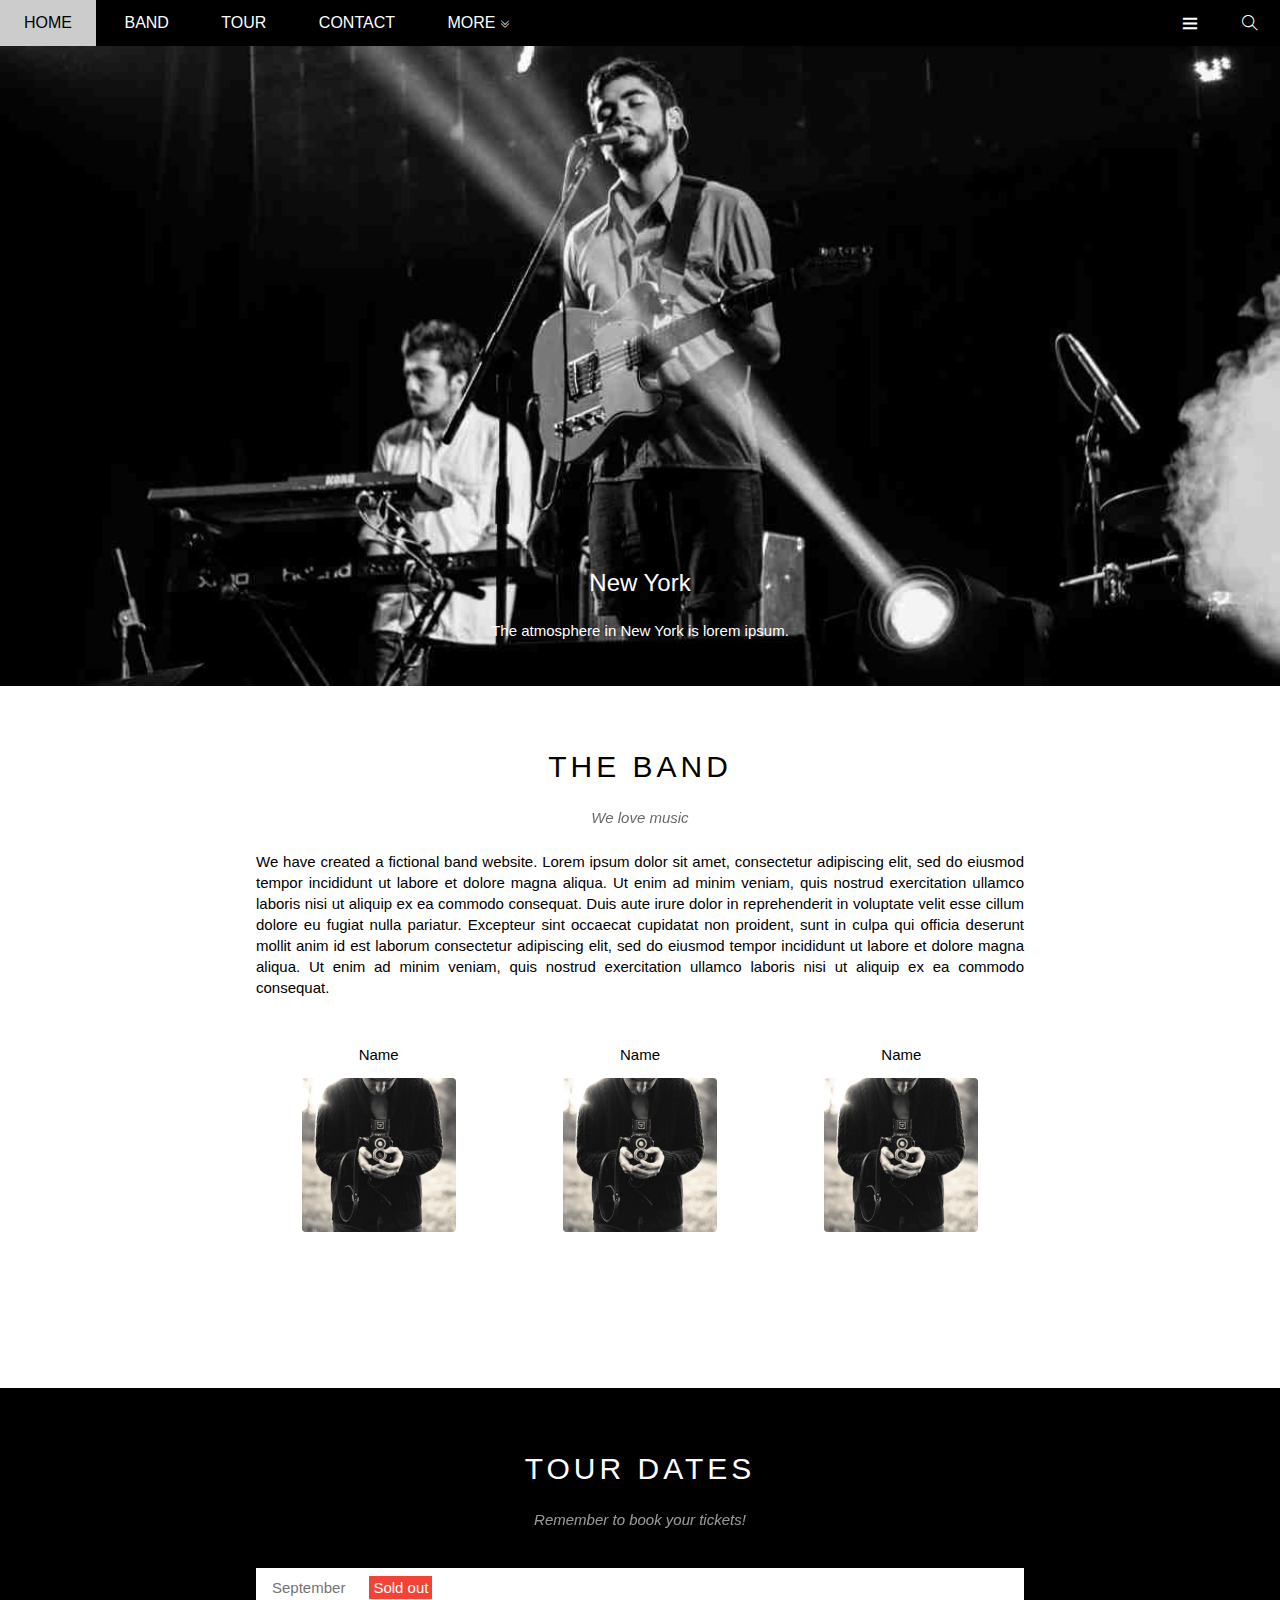
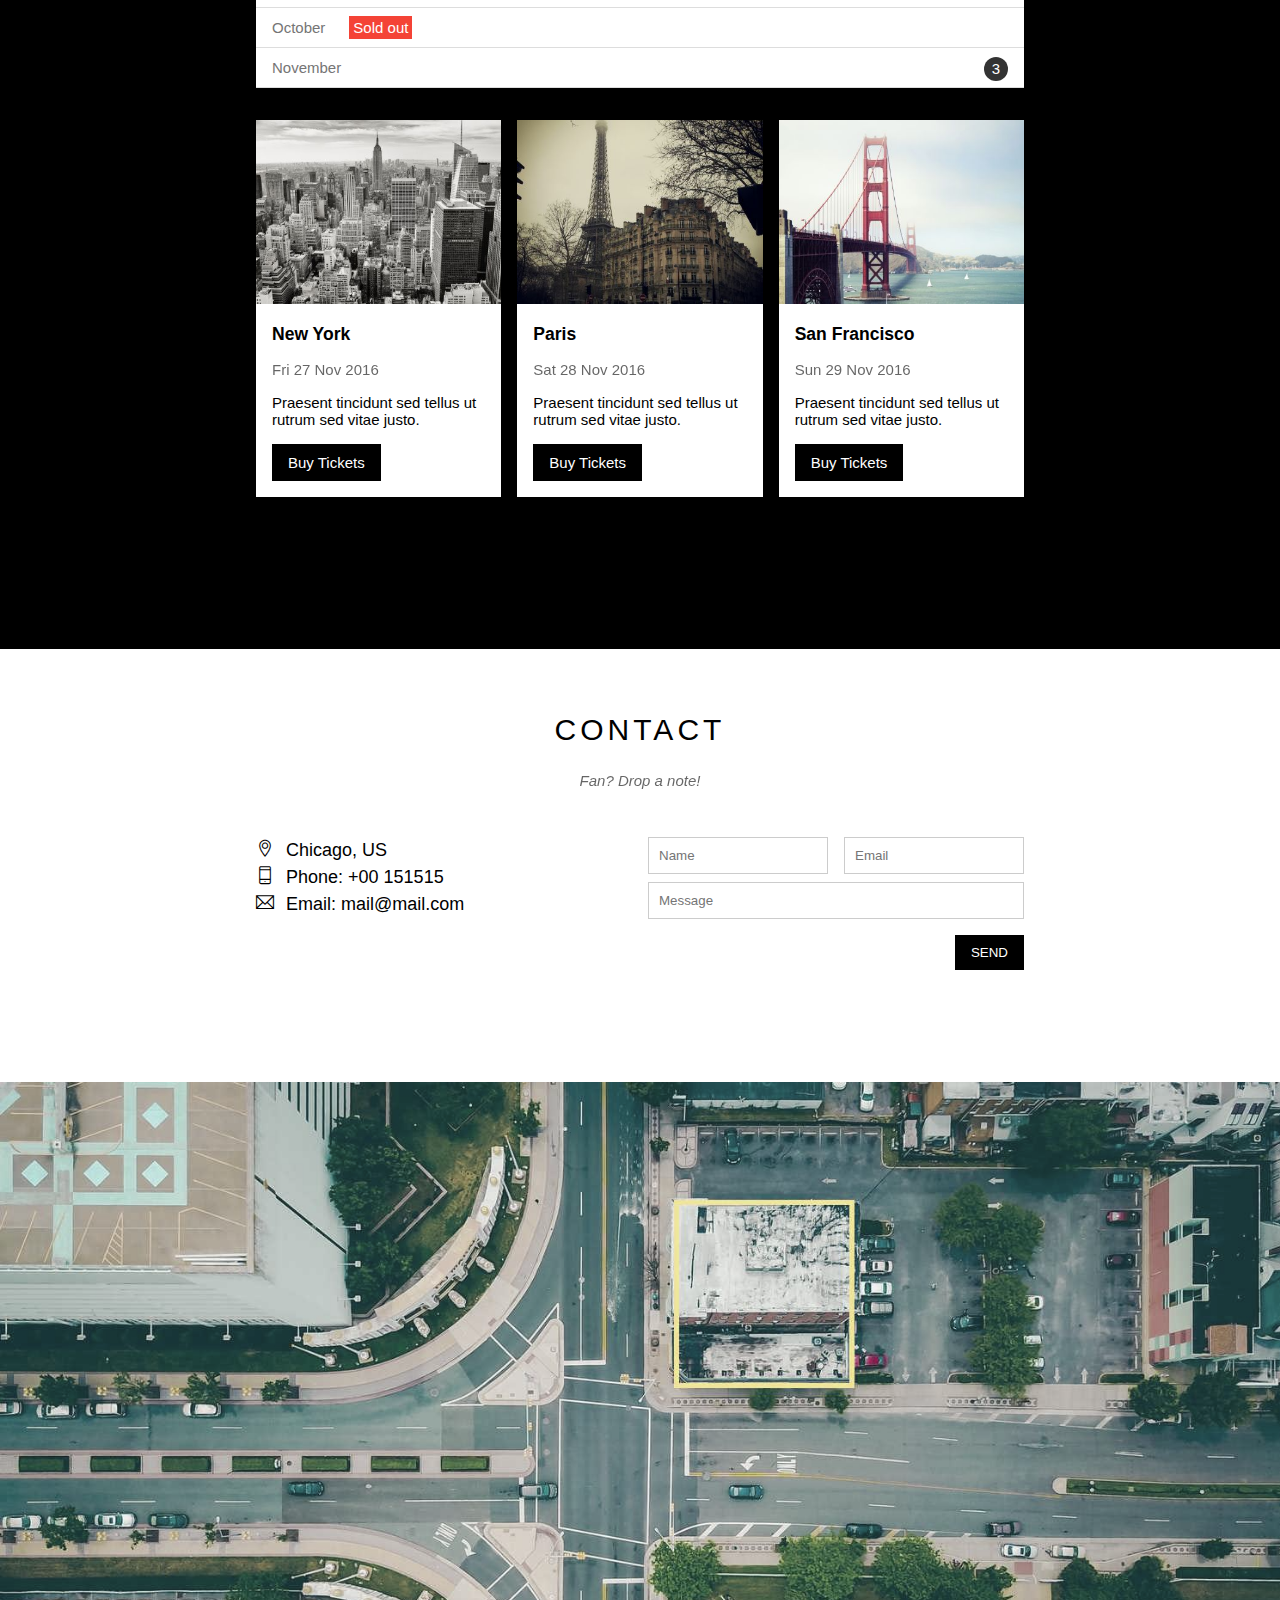
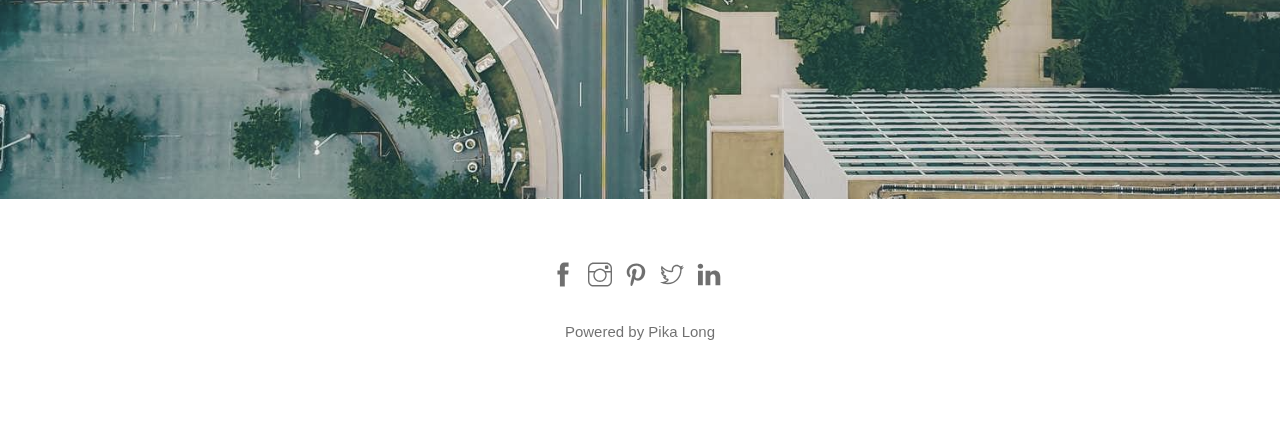
==== commit ddf34fc0: "responsive mobile header button" ====
--- a/index.html
+++ b/index.html
@@ -5,7 +5,10 @@
     <meta http-equiv="X-UA-Compatible" content="IE=edge">
     <meta name="viewport" content="width=device-width, initial-scale=1.0">
     <title>The Band</title>
+    <link rel="shortcut icon" href="https://icons-for-free.com/iconfiles/png/512/windows+10+cinema+icons+Music-1320567863301220855.png" type="image/x-icon">
+    <link rel="shortcut icon" href="favicon.ico" type="image/x-icon">
     <link rel="stylesheet" href="./atssets/css/style.css">
+    <link rel="stylesheet" href="./atssets/css/responsive.css">
     <link rel="stylesheet" href="./atssets/font/themify-icons/themify-icons.css">
 </head>
 <body>
@@ -30,7 +33,7 @@
             </ul>
             <!-- Cuoi navigation -->
             <div class="search-icon ti-search"></div>
-
+            <div id = "menu-btn" class="menu-icon ti-menu"></div>
         </div>
 
         <div id="slider">
@@ -164,5 +167,33 @@
         </div>
          
     </div>
+    <script>
+        var header = document.getElementById('header');
+        var menuBtn = document.getElementById('menu-btn');
+        var headerHeight = header.clientHeight;
+
+        // dong mo menu
+        menuBtn.onclick = function() {
+            var isClosed = header.clientHeight === headerHeight;
+            if(isClosed){
+                header.style.height = 'auto';
+            }
+            else {
+                header.style.height = null;
+            }
+        }
+
+        // dong menu khi nhap
+        var menuItems = document.querySelectorAll('#nav li a[href*="#"]');
+        for(var i = 0; i < menuItems.length; i++) {
+            var menuItem = menuItems[i];
+            
+            menuItem.onclick = function(){
+                header.style.height = null;
+            }
+        }
+
+
+    </script>
 </body>
 </html>--- a/atssets/css/style.css
+++ b/atssets/css/style.css
@@ -159,11 +159,17 @@
     display: inline-block;
 }
 
+#header .menu-icon,
 #header .search-icon {
     float: right;
     color: #fff;
     line-height: 46px;
     padding: 0 22px;
+}
+
+#header .menu-icon:hover {
+    background-color: #ccc;
+    color: #000;
 }
 
 #header .search-icon:hover {
@@ -205,9 +211,12 @@
 
 #content .content-section {
     width: 800px;
-    padding: 64px 0 112px;
+    max-width: 100%;
+    /* width: 100%; */
+    padding: 64px 16px 112px;
     margin-left: auto;
     margin-right: auto;
+
 }
 
 #content .section-heading {
--- a/atssets/css/responsive.css
+++ b/atssets/css/responsive.css
@@ -0,0 +1,15 @@
+
+@media (max-width: 739px) {
+    #nav li {
+        display: block;
+    }
+
+    #header {
+       overflow: hidden;
+
+    }
+
+    #header .search-icon {
+        display: none;
+    }
+}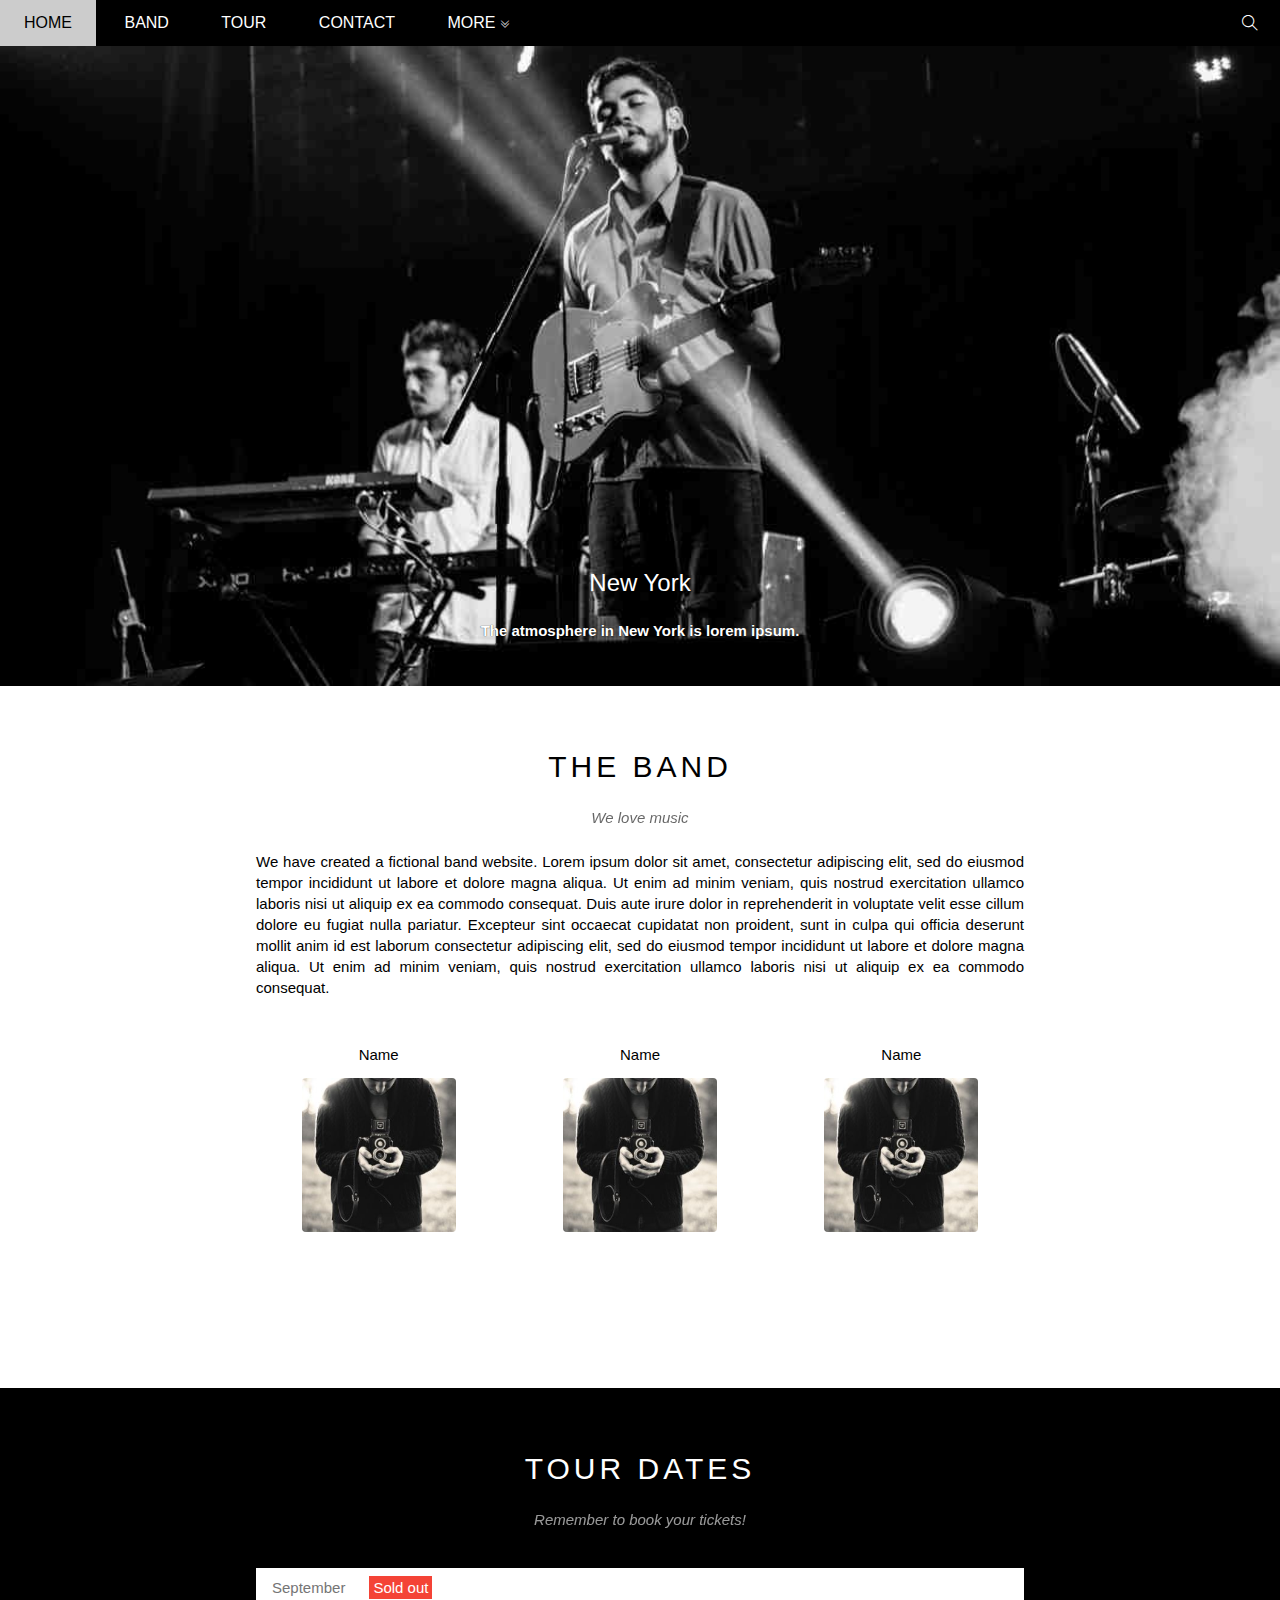
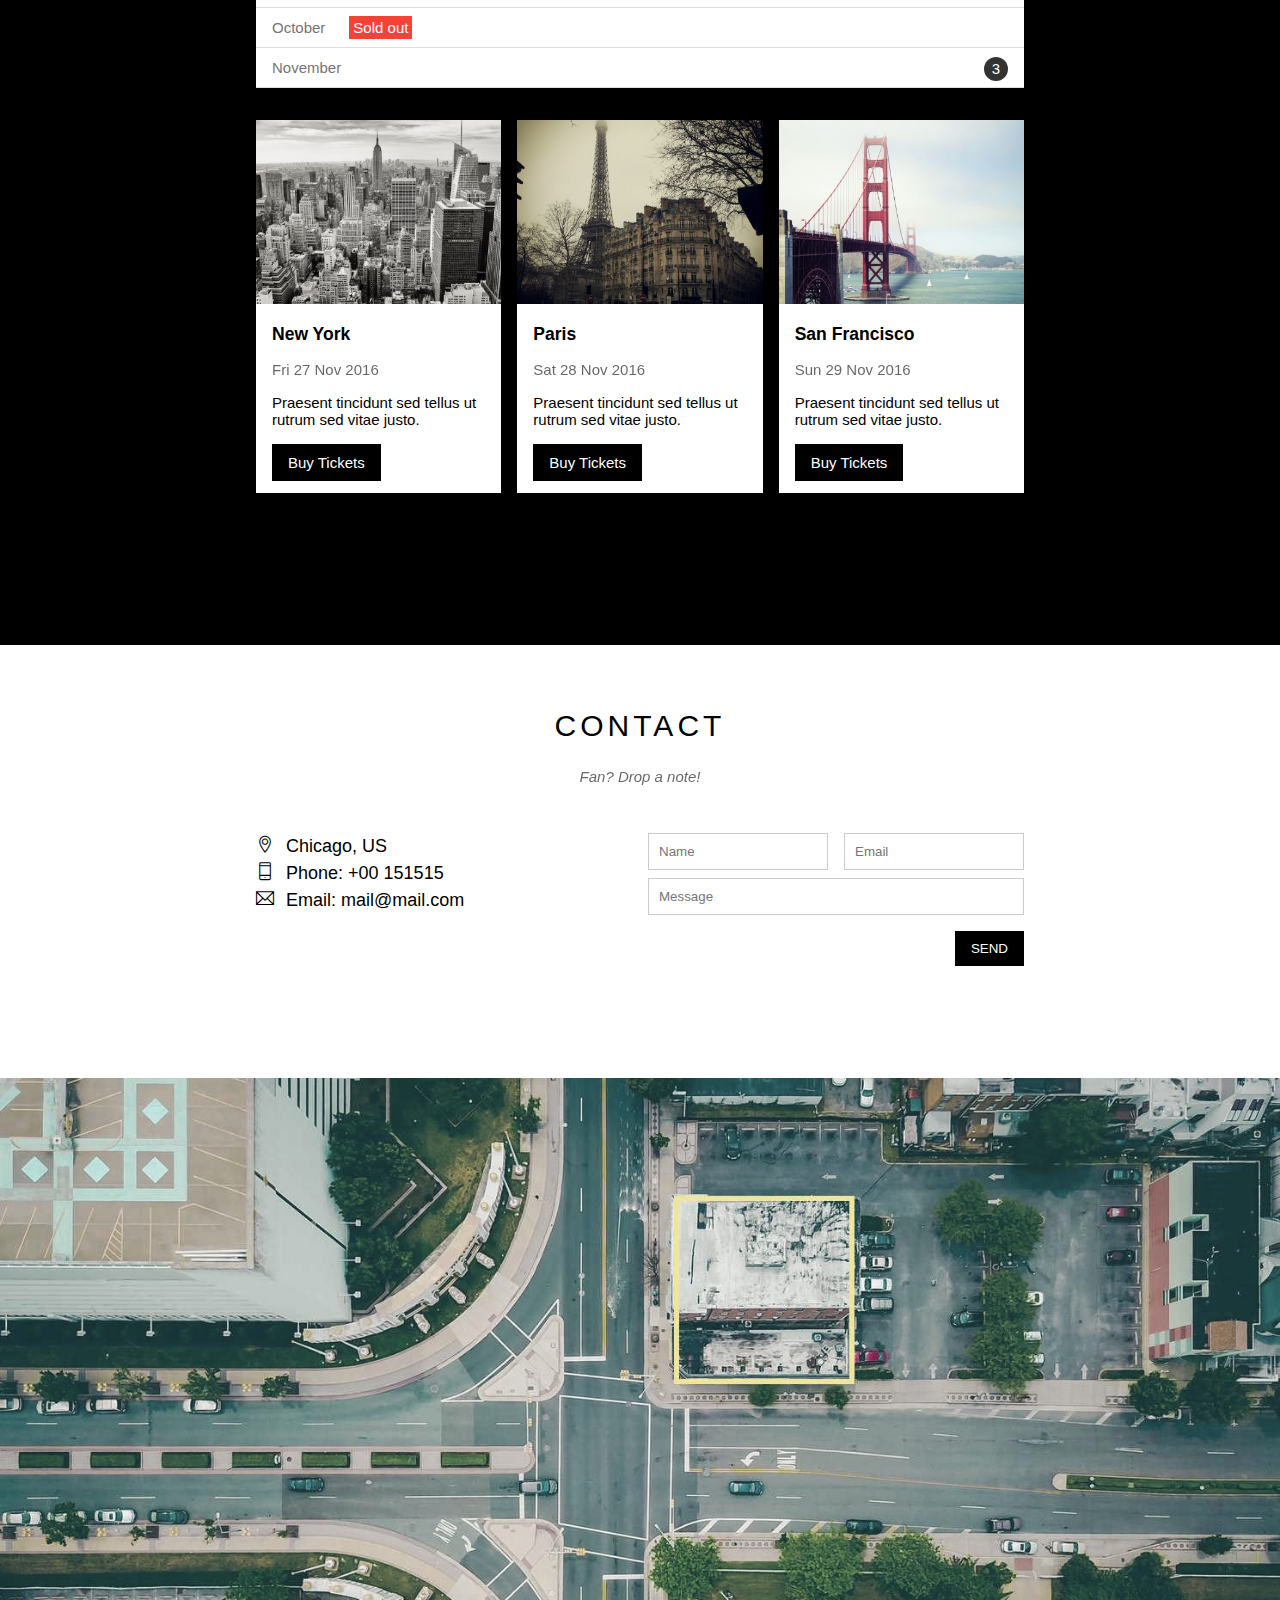
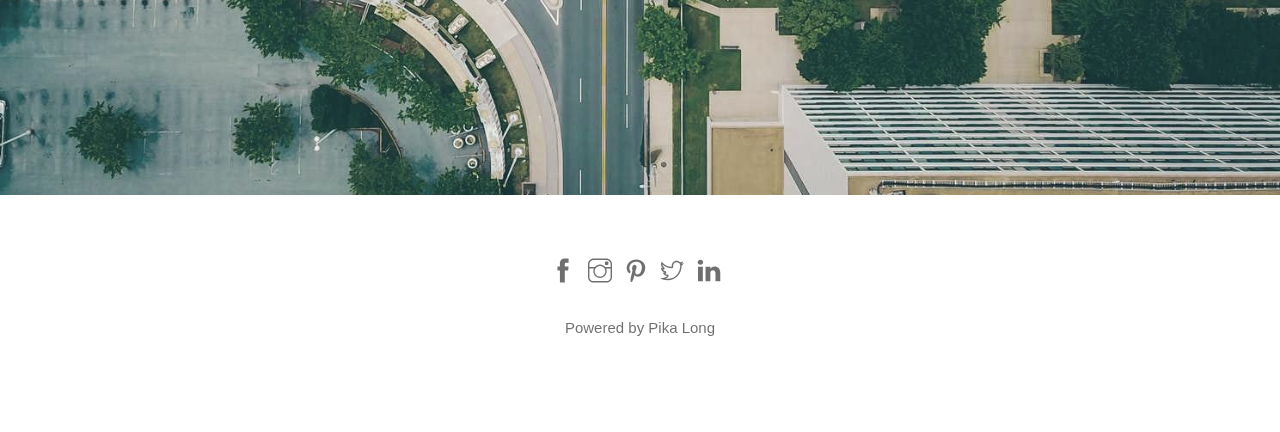
==== commit 692af535: "responsive complete" ====
--- a/index.html
+++ b/index.html
@@ -7,6 +7,7 @@
     <title>The Band</title>
     <link rel="shortcut icon" href="https://icons-for-free.com/iconfiles/png/512/windows+10+cinema+icons+Music-1320567863301220855.png" type="image/x-icon">
     <link rel="shortcut icon" href="favicon.ico" type="image/x-icon">
+    <link rel="stylesheet" href="./atssets/css/grid.css">
     <link rel="stylesheet" href="./atssets/css/style.css">
     <link rel="stylesheet" href="./atssets/css/responsive.css">
     <link rel="stylesheet" href="./atssets/font/themify-icons/themify-icons.css">
@@ -36,6 +37,8 @@
             <div id = "menu-btn" class="menu-icon ti-menu"></div>
         </div>
 
+        <div id="overlay"></div>
+
         <div id="slider">
             <div class="text-content">
                 <h2 class="text-heading">New York</h2>
@@ -53,22 +56,24 @@
                     adipiscing elit, sed do eiusmod tempor incididunt ut labore et dolore magna aliqua. Ut enim ad minim veniam, quis nostrud exercitation ullamco laboris nisi ut aliquip ex ea commodo consequat.
                 </p>
                 
-                <div class="row member-list">
-                    <div class="col col-third text-center">
-                        <p class="member-name">Name</p>
-                        <img src="./atssets/img/content/member.jpg" alt="Name" class="member-avatar">    
+                <div class="grid">
+                    <div class="row member-list">
+                        <div class="col l-4 m-4 c-12 mt-16 text-center">
+                            <p class="member-name">Name</p>
+                            <img src="./atssets/img/content/member.jpg" alt="Name" class="member-avatar">    
+                        </div>
+    
+                        <div class="col l-4 m-4 c-12 mt-16 text-center">
+                            <p class="member-name">Name</p>
+                            <img src="./atssets/img/content/member.jpg" alt="Name" class="member-avatar">    
+                        </div>
+    
+                        <div class="col l-4 m-4 c-12 mt-16 text-center">
+                            <p class="member-name">Name</p>
+                            <img src="./atssets/img/content/member.jpg" alt="Name" class="member-avatar">    
+                        </div>
+    
                     </div>
-
-                    <div class="col col-third text-center">
-                        <p class="member-name">Name</p>
-                        <img src="./atssets/img/content/member.jpg" alt="Name" class="member-avatar">    
-                    </div>
-
-                    <div class="col col-third text-center">
-                        <p class="member-name">Name</p>
-                        <img src="./atssets/img/content/member.jpg" alt="Name" class="member-avatar">    
-                    </div>
-
                 </div>
 
             </div>
@@ -85,35 +90,36 @@
                     </ul>
                     
                     <div class="row places-list">
-                        <div class="col col-third place-item">
+                        <div class="col l-4 m-4 c-12 mt-16 place-item">
                             <img src="./atssets/img/content/place1.jpg" alt="New York" class="place-img">
                             <div class="place-body">
                                 <h3 class="place-heading">New York</h3>
                                 <p class="place-time">Fri 27 Nov 2016</p>
                                 <p class="place-desc">Praesent tincidunt sed tellus ut rutrum sed vitae justo.</p>
-                                <a href="#" class="btn place-buy-btn">Buy Tickets</a>
+                                <a href="#" class="btn buy-btn s-full-width">Buy Tickets</a>
                             </div>
                         </div>
 
-                        <div class="col col-third place-item">
+                        <div class="col l-4 m-4 c-12 mt-16 place-item">
                             <img src="./atssets/img/content/place2.jpg" alt="Paris" class="place-img">
                             <div class="place-body">
                                 <h3 class="place-heading">Paris</h3>
                                 <p class="place-time">Sat 28 Nov 2016</p>
                                 <p class="place-desc">Praesent tincidunt sed tellus ut rutrum sed vitae justo.</p>
-                                <a href="#" class="btn place-buy-btn">Buy Tickets</a>
+                                <a href="#" class="btn buy-btn s-full-width">Buy Tickets</a>
                             </div>
                         </div>
 
-                        <div class="col col-third place-item">
+                        <div class="col l-4 m-4 c-12 mt-16 place-item">
                             <img src="./atssets/img/content/place3.jpg" alt="San Francisco" class="place-img">
                             <div class="place-body">
                                 <h3 class="place-heading">San Francisco</h3>
                                 <p class="place-time">Sun 29 Nov 2016</p>
                                 <p class="place-desc">Praesent tincidunt sed tellus ut rutrum sed vitae justo.</p>
-                                <a href="#" class="btn place-buy-btn">Buy Tickets</a>
+                                <a href="#" class="btn buy-btn s-full-width">Buy Tickets</a>
                             </div>
                         </div>
+
                     </div>
                 </div>
             </div>
@@ -122,30 +128,32 @@
              <div id="contact" class="content-section">
                 <h2 class="section-heading">CONTACT</h2>
                 <p class="section-slogan">Fan? Drop a note!</p>
-                <div class="row contact-content">
-                    <div class="col col-half contact-info">
-                        <p><i class="ti-location-pin"></i>Chicago, US</p>
-                        <p><i class="ti-mobile"></i>Phone: +00 151515</p>
-                        <p><i class="ti-email"></i>Email: mail@mail.com</p>
-                    </div>
-
-                    <div class="col col-half contact-form">
-                        <form action="">
-                            <div class="row">
-                                <div class="col col-half">
-                                    <input type="Name" placeholder="Name" required class="form-control">
+                <div class="grid">
+                    <div class="row contact-content">
+                        <div class="col l-6 m-6 c-12 mt-16 contact-info">
+                            <p><i class="ti-location-pin"></i>Chicago, US</p>
+                            <p><i class="ti-mobile"></i>Phone: +00 151515</p>
+                            <p><i class="ti-email"></i>Email: mail@mail.com</p>
+                        </div>
+    
+                        <div class="col l-6 m-6 c-12 mt-16 contact-form">
+                            <form action="">
+                                <div class="row">
+                                    <div class="col l-6 m-6 c-12">
+                                        <input type="Name" placeholder="Name" required class="form-control">
+                                    </div>
+                                    <div class="col l-6 m-6 c-12 s-mt-8">
+                                        <input type="Email" placeholder="Email" required class="form-control">
+                                    </div>
                                 </div>
-                                <div class="col col-half">
-                                    <input type="Email" placeholder="Email" required class="form-control">
+                                <div class="row mt-8">
+                                    <div class="col l-12 m-12 c-12">
+                                        <input type="text" placeholder="Message" required class="form-control">
+                                    </div>
                                 </div>
-                            </div>
-                            <div class="row mt-8">
-                                <div class="col col-full">
-                                    <input type="text" placeholder="Message" required class="form-control">
-                                </div>
-                            </div>
-                            <input class="btn pull-right mt-16" type="submit" value="SEND" >
-                        </form>
+                                <input class="btn pull-right mt-16 s-full-width" type="submit" value="SEND" >
+                            </form>
+                        </div>
                     </div>
                 </div>
                 
@@ -171,27 +179,44 @@
         var header = document.getElementById('header');
         var menuBtn = document.getElementById('menu-btn');
         var headerHeight = header.clientHeight;
+        var overlay = document.getElementById('overlay');
 
         // dong mo menu
         menuBtn.onclick = function() {
             var isClosed = header.clientHeight === headerHeight;
             if(isClosed){
                 header.style.height = 'auto';
+                overlay.style.display = 'block';
             }
             else {
                 header.style.height = null;
+                overlay.style.display = 'none';
             }
         }
 
-        // dong menu khi nhap
+        overlay.onclick = function() {
+            header.style.height = null;
+            overlay.style.display = 'none';
+        }
+
+        // dong menu khi nhap item
         var menuItems = document.querySelectorAll('#nav li a[href*="#"]');
         for(var i = 0; i < menuItems.length; i++) {
             var menuItem = menuItems[i];
-            
-            menuItem.onclick = function(){
-                header.style.height = null;
+           
+            menuItem.onclick = function(event){
+                var hasSubnav = this.nextElementSibling && this.nextElementSibling.classList.contains('subnav');
+                if(hasSubnav){
+                    event.preventDefault();
+                }
+                else{
+                    header.style.height = null;
+                    overlay.style.display = 'none';
+                }
             }
         }
+
+
 
 
     </script>
--- a/atssets/css/grid.css
+++ b/atssets/css/grid.css
@@ -0,0 +1,491 @@
+.grid {
+    width: 100%;
+    display: block;
+}
+
+.grid.wide {
+    max-width: 1200px;
+    margin: 0 auto;
+}
+
+.row {
+    display: flex;
+    flex-wrap: wrap;
+    margin: 0 -4px;
+}
+
+.row.no-gutter {
+    margin: 0 0;
+}
+
+.col {
+    padding: 0 4px;
+}
+
+.row.no-gutter .col {
+    padding: 0 0;
+}
+
+.c-0 {
+    display: none;
+}
+.c-1 {
+    flex: 0 0 8.33333%;
+    max-width: 8.33333%;
+}
+.c-2 {
+    flex: 0 0 16.66667%;
+    max-width: 16.66667%;
+}
+.c-2-4 {
+    flex: 0 0 20%;
+    max-width: 20%;
+}
+.c-3 {
+    flex: 0 0 25%;
+    max-width: 25%;
+}
+.c-4 {
+    flex: 0 0 33.33333%;
+    max-width: 33.33333%;
+}
+.c-5 {
+    flex: 0 0 41.66667%;
+    max-width: 41.66667%;
+}
+.c-6 {
+    flex: 0 0 50%;
+    max-width: 50%;
+}
+.c-7 {
+    flex: 0 0 58.33333%;
+    max-width: 58.33333%;
+}
+.c-8 {
+    flex: 0 0 66.66667%;
+    max-width: 66.66667%;
+}
+.c-9 {
+    flex: 0 0 75%;
+    max-width: 75%;
+}
+.c-10 {
+    flex: 0 0 83.33333%;
+    max-width: 83.33333%;
+}
+.c-11 {
+    flex: 0 0 91.66667%;
+    max-width: 91.66667%;
+}
+.c-12 {
+    flex: 0 0 100%;
+    max-width: 100%;
+}
+
+.c-o-1 {
+    margin-left: 8.33333%;
+}
+.c-o-2 {
+    margin-left: 16.66667%;
+}
+.c-o-2-4 {
+    margin-left: 20%;
+}
+.c-o-3 {
+    margin-left: 25%;
+}
+.c-o-4 {
+    margin-left: 33.33333%;
+}
+.c-o-5 {
+    margin-left: 41.66667%;
+}
+.c-o-6 {
+    margin-left: 50%;
+}
+.c-o-7 {
+    margin-left: 58.33333%;
+}
+.c-o-8 {
+    margin-left: 66.66667%;
+}
+.c-o-9 {
+    margin-left: 75%;
+}
+.c-o-10 {
+    margin-left: 83.33333%;
+}
+.c-o-11 {
+    margin-left: 91.66667%;
+}
+
+/* Tablet and low PC resolution */
+@media (min-width: 740px ) and (max-width: 1023px) {
+    .wide {
+        width: 644px;
+    }
+
+}
+
+/* >= Tablet */
+@media (min-width: 740px) {
+    .row {
+        margin: 0 -8px;
+    }
+
+        
+    .col {
+        padding: 0 8px;
+    }
+
+    .m-1,
+    .m-2,
+    .m-3,
+    .m-4,
+    .m-5,
+    .m-6,
+    .m-7,
+    .m-8,
+    .m-9,
+    .m-10,
+    .m-11,
+    .m-12 {
+        display: block;
+    }
+    .m-0 {
+        display: none;
+    }
+    .m-1 {
+        flex: 0 0 8.33333%;
+        max-width: 8.33333%;
+    }
+    .m-2 {
+        flex: 0 0 16.66667%;
+        max-width: 16.66667%;
+    }
+    .m-2-4 {
+        flex: 0 0 20%;
+        max-width: 20%;
+    }
+    .m-3 {
+        flex: 0 0 25%;
+        max-width: 25%;
+    }
+    .m-4 {
+        flex: 0 0 33.33333%;
+        max-width: 33.33333%;
+    }
+    .m-5 {
+        flex: 0 0 41.66667%;
+        max-width: 41.66667%;
+    }
+    .m-6 {
+        flex: 0 0 50%;
+        max-width: 50%;
+    }
+    .m-7 {
+        flex: 0 0 58.33333%;
+        max-width: 58.33333%;
+    }
+    .m-8 {
+        flex: 0 0 66.66667%;
+        max-width: 66.66667%;
+    }
+    .m-9 {
+        flex: 0 0 75%;
+        max-width: 75%;
+    }
+    .m-10 {
+        flex: 0 0 83.33333%;
+        max-width: 83.33333%;
+    }
+    .m-11 {
+        flex: 0 0 91.66667%;
+        max-width: 91.66667%;
+    }
+    .m-12 {
+        flex: 0 0 100%;
+        max-width: 100%;
+    }
+
+    .m-o-1 {
+        margin-left: 8.33333%;
+    }
+    .m-o-2 {
+        margin-left: 16.66667%;
+    }
+    .m-o-2-4 {
+        margin-left: 20%;
+    }
+    .m-o-3 {
+        margin-left: 25%;
+    }
+    .m-o-4 {
+        margin-left: 33.33333%;
+    }
+    .m-o-5 {
+        margin-left: 41.66667%;
+    }
+    .m-o-6 {
+        margin-left: 50%;
+    }
+    .m-o-7 {
+        margin-left: 58.33333%;
+    }
+    .m-o-8 {
+        margin-left: 66.66667%;
+    }
+    .m-o-9 {
+        margin-left: 75%;
+    }
+    .m-o-10 {
+        margin-left: 83.33333%;
+    }
+    .m-o-11 {
+        margin-left: 91.66667%;
+    }
+}
+
+/* > PC medium resolution  */
+@media (min-width: 1113px) {
+    .row {
+        margin: 0 -12px;
+    }
+
+    .col {
+        padding: 0 12px;
+    }
+
+    .l-1,
+    .l-2,
+    .l-3,
+    .l-4,
+    .l-5,
+    .l-6,
+    .l-7,
+    .l-8,
+    .l-9,
+    .l-10,
+    .l-11,
+    .l-12 {
+        display: block;
+    }
+    .l-0 {
+        display: none;
+    }
+    .l-1 {
+        flex: 0 0 8.33333%;
+        max-width: 8.33333%;
+    }
+    .l-2 {
+        flex: 0 0 16.66667%;
+        max-width: 16.66667%;
+    }
+    .l-2-4 {
+        flex: 0 0 20%;
+        max-width: 20%;
+    }
+    .l-3 {
+        flex: 0 0 25%;
+        max-width: 25%;
+    }
+    .l-4 {
+        flex: 0 0 33.33333%;
+        max-width: 33.33333%;
+    }
+    .l-5 {
+        flex: 0 0 41.66667%;
+        max-width: 41.66667%;
+    }
+    .l-6 {
+        flex: 0 0 50%;
+        max-width: 50%;
+    }
+    .l-7 {
+        flex: 0 0 58.33333%;
+        max-width: 58.33333%;
+    }
+    .l-8 {
+        flex: 0 0 66.66667%;
+        max-width: 66.66667%;
+    }
+    .l-9 {
+        flex: 0 0 75%;
+        max-width: 75%;
+    }
+    .l-10 {
+        flex: 0 0 83.33333%;
+        max-width: 83.33333%;
+    }
+    .l-11 {
+        flex: 0 0 91.66667%;
+        max-width: 91.66667%;
+    }
+    .l-12 {
+        flex: 0 0 100%;
+        max-width: 100%;
+    }
+
+    .l-o-1 {
+        margin-left: 8.33333%;
+    }
+    .l-o-2 {
+        margin-left: 16.66667%;
+    }
+    .l-o-2-4 {
+        margin-left: 20%;
+    }
+    .l-o-3 {
+        margin-left: 25%;
+    }
+    .l-o-4 {
+        margin-left: 33.33333%;
+    }
+    .l-o-5 {
+        margin-left: 41.66667%;
+    }
+    .l-o-6 {
+        margin-left: 50%;
+    }
+    .l-o-7 {
+        margin-left: 58.33333%;
+    }
+    .l-o-8 {
+        margin-left: 66.66667%;
+    }
+    .l-o-9 {
+        margin-left: 75%;
+    }
+    .l-o-10 {
+        margin-left: 83.33333%;
+    }
+    .l-o-11 {
+        margin-left: 91.66667%;
+    }
+}
+
+/* > PC low resolution */
+@media (min-width: 1024px) and (max-width: 1239px) {
+    .wide {
+        width: 984px;
+    }
+
+    .wide .row {
+        margin: 0 -16px;
+    }
+
+    .wide .col {
+        padding: 0 16px;
+    }
+
+    .wide .l-1,
+    .wide .l-2,
+    .wide .l-3,
+    .wide .l-4,
+    .wide .l-5,
+    .wide .l-6,
+    .wide .l-7,
+    .wide .l-8,
+    .wide .l-9,
+    .wide .l-10,
+    .wide .l-11,
+    .wide .l-12 {
+        display: block;
+    }
+    .wide .l-0 {
+        display: none;
+    }
+    .wide .l-1 {
+        flex: 0 0 8.33333%;
+        max-width: 8.33333%;
+    }
+    .wide .l-2 {
+        flex: 0 0 16.66667%;
+        max-width: 16.66667%;
+    }
+    .wide .l-2-4 {
+        flex: 0 0 20%;
+        max-width: 20%;
+    }
+    .wide .l-3 {
+        flex: 0 0 25%;
+        max-width: 25%;
+    }
+    .wide .l-4 {
+        flex: 0 0 33.33333%;
+        max-width: 33.33333%;
+    }
+    .wide .l-5 {
+        flex: 0 0 41.66667%;
+        max-width: 41.66667%;
+    }
+    .wide .l-6 {
+        flex: 0 0 50%;
+        max-width: 50%;
+    }
+    .wide .l-7 {
+        flex: 0 0 58.33333%;
+        max-width: 58.33333%;
+    }
+    .wide .l-8 {
+        flex: 0 0 66.66667%;
+        max-width: 66.66667%;
+    }
+    .wide .l-9 {
+        flex: 0 0 75%;
+        max-width: 75%;
+    }
+    .wide .l-10 {
+        flex: 0 0 83.33333%;
+        max-width: 83.33333%;
+    }
+    .wide .l-11 {
+        flex: 0 0 91.66667%;
+        max-width: 91.66667%;
+    }
+    .wide .l-12 {
+        flex: 0 0 100%;
+        max-width: 100%;
+    }
+
+    .wide .l-o-1 {
+        margin-left: 8.33333%;
+    }
+    .wide .l-o-2 {
+        margin-left: 16.66667%;
+    }
+    .wide .l-o-2-4 {
+        margin-left: 20%;
+    }
+    .wide .l-o-3 {
+        margin-left: 25%;
+    }
+    .wide .l-o-4 {
+        margin-left: 33.33333%;
+    }
+    .wide .l-o-5 {
+        margin-left: 41.66667%;
+    }
+    .wide .l-o-6 {
+        margin-left: 50%;
+    }
+    .wide .l-o-7 {
+        margin-left: 58.33333%;
+    }
+    .wide .l-o-8 {
+        margin-left: 66.66667%;
+    }
+    .wide .l-o-9 {
+        margin-left: 75%;
+    }
+    .wide .l-o-10 {
+        margin-left: 83.33333%;
+    }
+    .wide .l-o-11 {
+        margin-left: 91.66667%;
+    }
+}
+
+/* [0; 740) mobile
+[740; 1024) Tablet and Low PC
+[1113; 1240) Medium PC */
--- a/atssets/css/style.css
+++ b/atssets/css/style.css
@@ -30,14 +30,17 @@
 }
 
 .btn {
+    display: inline-block;
     padding: 10px 16px;
     background-color: #000;
     color: #fff;
     border:none;
     text-decoration: none;
+    text-align: center;
 }
 
 .btn:hover {
+    cursor: pointer;
     background-color: #ddd;
     color: #000;
 }
@@ -91,7 +94,12 @@
     right: 0;
     height: 46px;
     background-color: black;
-    z-index: 1;
+    z-index: 2;
+}
+
+
+#nav {
+    display: inline-block;
 }
 
 #nav li {
@@ -155,8 +163,8 @@
     font-size: 10px;
 }
 
-#nav {
-    display: inline-block;
+#header .menu-icon {
+    display: none;
 }
 
 #header .menu-icon,
@@ -177,10 +185,14 @@
     cursor: pointer;
 }
 
+#overlay {
+    display: none;
+}
+
 #slider {
     margin-top: 46px;
     padding-top : 50%;
-    background: url('/atssets/img/slider/slider1.jpg') top center / cover no-repeat;
+    background: url('../img/slider/slider1.jpg') top center / cover no-repeat;
     position: relative;
 }
 
@@ -200,8 +212,10 @@
 }
 
 #slider .text-description {
+    font-weight: 600;
     font-size: 15px;
     margin-top: 25px;
+    text-shadow: 0 0 1px #000;
 }
 
 #content {
@@ -242,7 +256,7 @@
 }
 
 #content .member-list {
-    margin-top: 48px;
+    margin-top: 32px;
     /* overflow: hidden; */
 }
 
@@ -296,7 +310,7 @@
 }
 
 .places-list {
-    margin-top: 32px;
+    margin-top: 16px;
     padding-bottom: 40px;
 }
 
@@ -313,24 +327,24 @@
 
 .places-list .place-body {
     font-size: 15px;
+    padding: 0px 16px 12px;
 }
 
 .places-list .place-body .place-heading{
-    margin: 16px 16px;
+    margin: 16px 0px;
 }
 
 .places-list .place-body .place-time{
-    margin: 16px 16px;
+    margin: 16px 0px;
     opacity: 0.6;
 }
 
 .places-list .place-body .place-desc{
-    margin: 16px 16px;
-}
-
-.places-list .place-body .place-buy-btn{
-    display: inline-block;
-    margin: 0 16px 16px;
+    margin: 16px 0px;
+}
+
+.place-body .buy-btn {
+    /* width: 60%; */
 }
 
 /* Contact */
@@ -339,7 +353,7 @@
 }
 
 .contact-content {
-    margin-top: 48px;
+    margin-top: 32px;
 }
 
 .contact-info {
@@ -366,7 +380,7 @@
 #content .map {
     width: 100%;
     padding-top: 56%;
-    background: url("/atssets/img/content/map.jpg") top center / cover no-repeat;
+    background: url("../img/content/map.jpg") top center / cover no-repeat;
     filter: grayscale(50%);
 }
 
--- a/atssets/css/responsive.css
+++ b/atssets/css/responsive.css
@@ -1,7 +1,15 @@
 
 @media (max-width: 739px) {
-    #nav li {
-        display: block;
+    .s-mt-16 {
+        margin-top: 16px !important;
+    }
+
+    .s-mt-8 {
+        margin-top: 8px !important;
+    }
+
+    .s-full-width {
+        width: 100% !important;
     }
 
     #header {
@@ -12,4 +20,49 @@
     #header .search-icon {
         display: none;
     }
-}+    #header .menu-icon {
+        display: block;
+        position: absolute;
+        top: 0;
+        right: 0;
+    }
+
+    #nav {
+        display: block;
+    }
+
+    #nav li {
+        display: block;
+    }
+
+    #nav > li:first-child {
+        display: inline-block;
+    }
+
+    #nav .subnav {
+        position: initial;
+        background-color: #333;
+    }
+
+    #nav .subnav li a{
+        color: #fff;
+        padding: 3px 32px;
+    }
+
+    #content .member-avatar {
+        width: auto;
+    }
+
+    #overlay {
+        position: absolute;
+        width: 100vw;
+        height: 900vh;
+        background-color: #000;
+        opacity: 0.5;
+        z-index: 1;
+    }
+
+    .contact-form .form-control {
+        padding: 14px;
+    }
+}  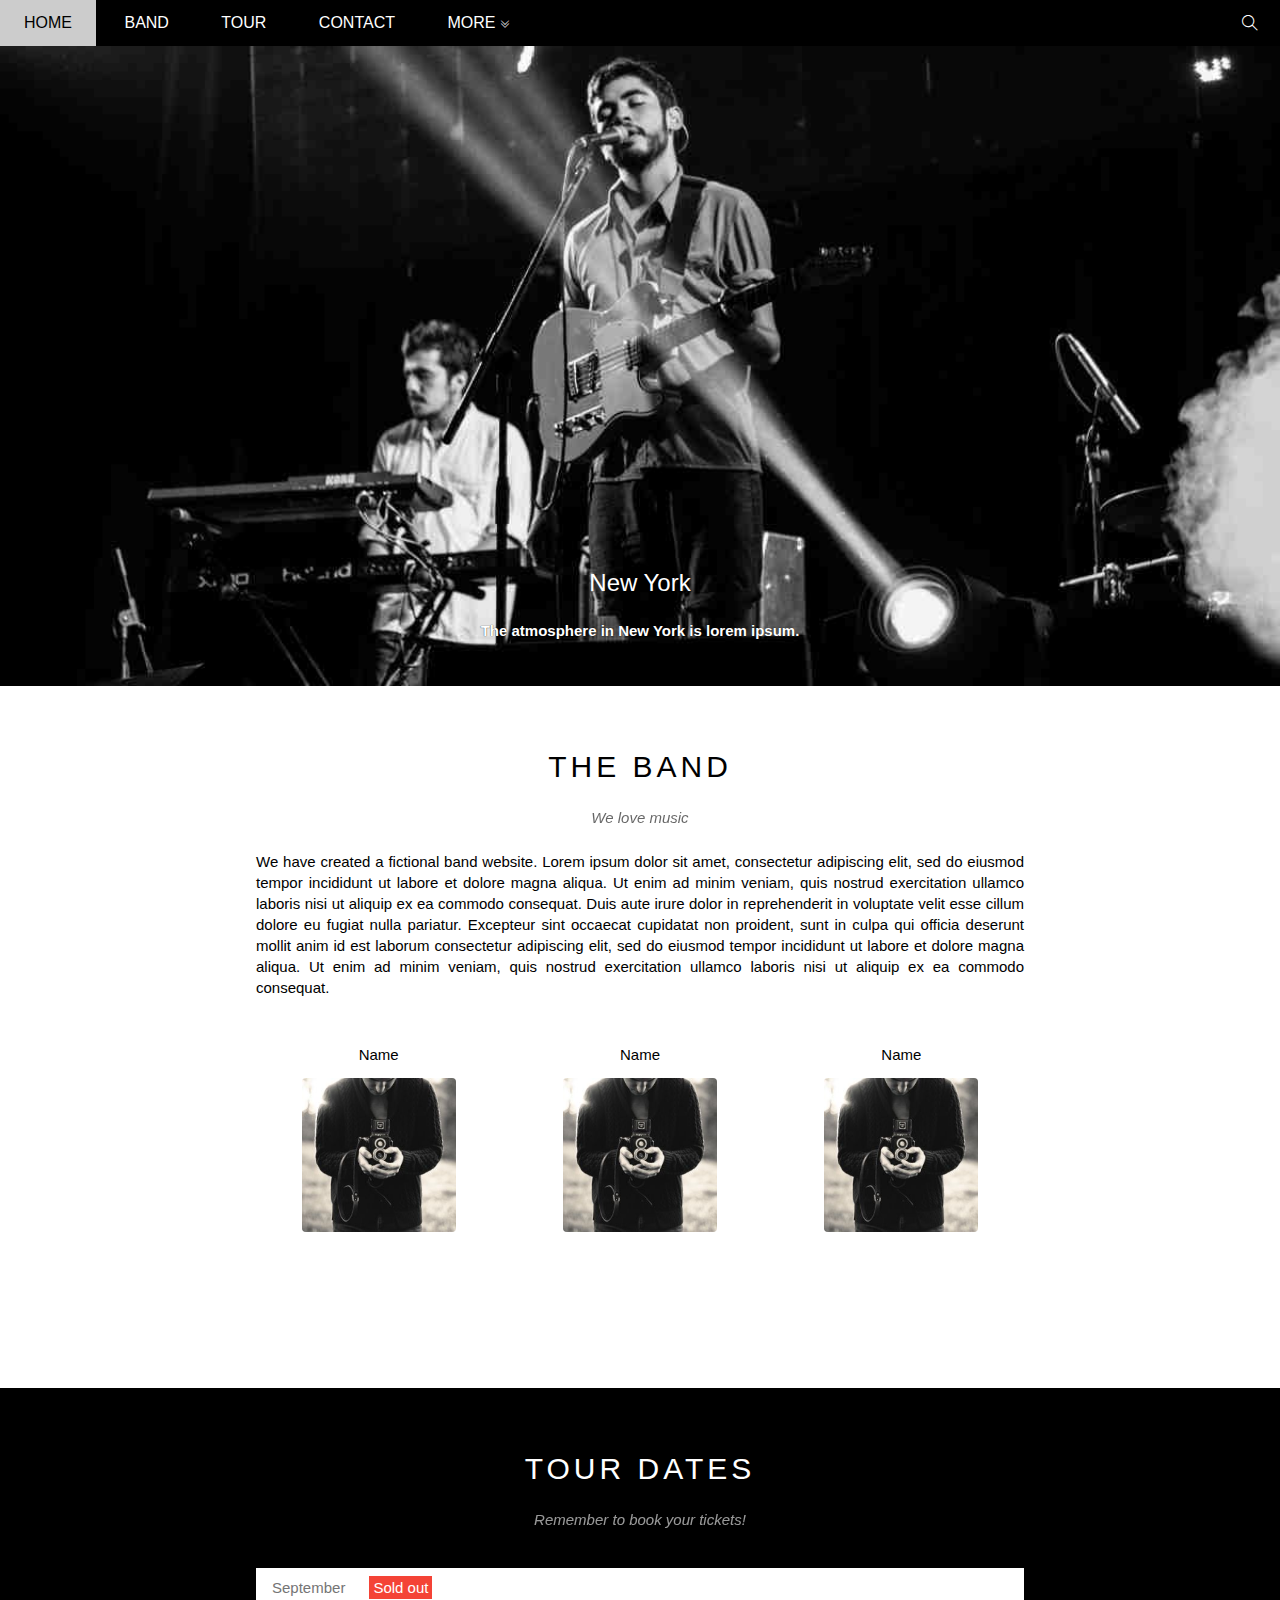
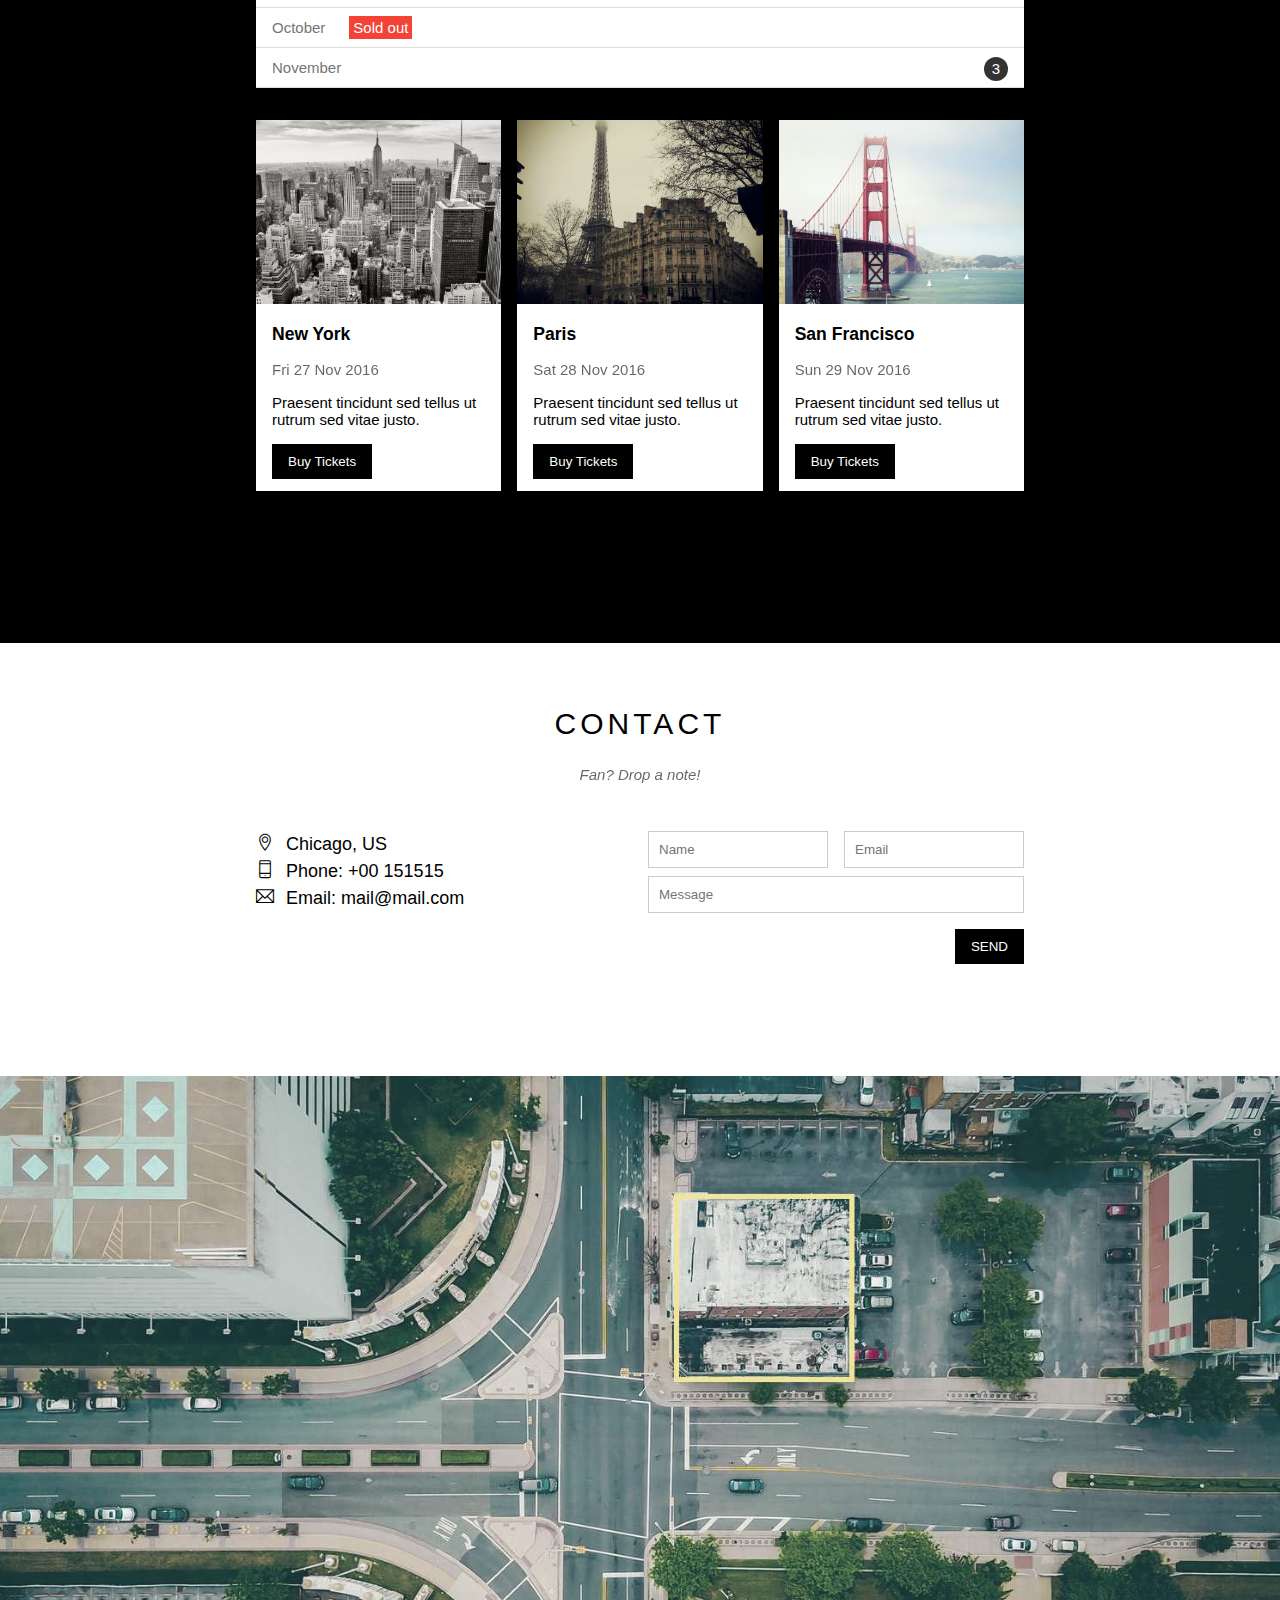
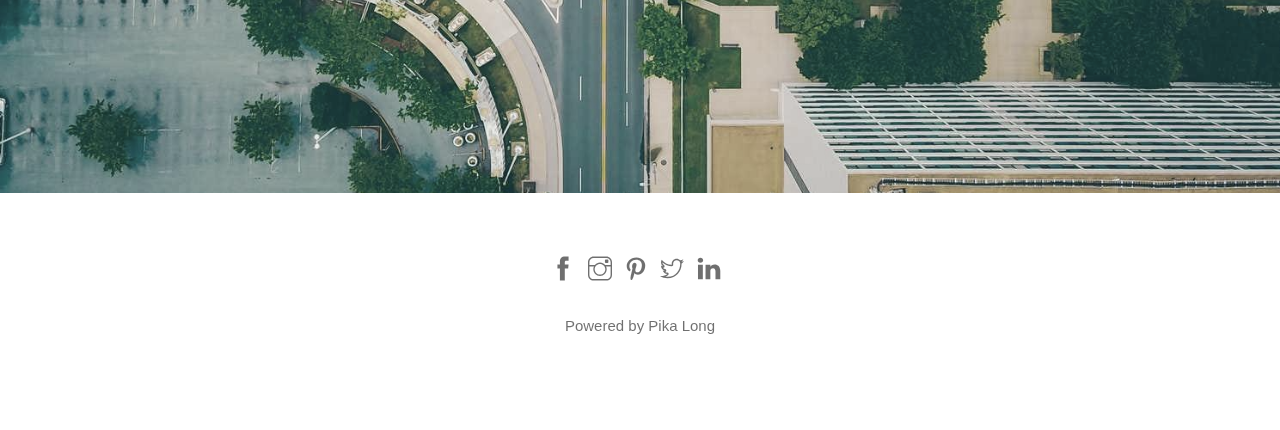
==== commit 3e74e3fe: "responsive fix overlay + add modal" ====
--- a/index.html
+++ b/index.html
@@ -14,6 +14,37 @@
 </head>
 <body>
     <div id="main">
+        <div class="modal js-modal">
+
+            <div class="modal-container js-modal-container">
+                <header class="modal-header">
+                    <i class="modal__close-btn ti-close js-modal-close"></i>
+                    <i class="modal-header__icon ti-bag"></i>
+                    <p>Tickets</p>
+                </header>
+                <form class="modal-body">
+                    <div>
+                        <label for="quantity"> <i class="ti-shopping-cart"></i>Tickets, $15 per person</label>
+                        <input id="quantity" type="text" placeholder="How many?">                        
+                    </div>
+                    <div>
+                        <label for="email"><i class="ti-user"></i>Send To</label>
+                        <input id="email" type="text" placeholder="Enter email">
+                    </div>
+                    <div class="modal-body__pay-btn">
+                        PAY
+                        <i class="ti-check"></i>
+                    </div>
+                </form >
+                <footer class="modal-footer">
+                    <div>Need <a href="#">help?</a></div>
+                   
+                </footer>
+            </div>
+            <div class="modal-overlay">
+            </div>
+        </div>
+
         <div id="header">
             <!-- Dau navigation -->
             <ul id="nav">
@@ -96,7 +127,7 @@
                                 <h3 class="place-heading">New York</h3>
                                 <p class="place-time">Fri 27 Nov 2016</p>
                                 <p class="place-desc">Praesent tincidunt sed tellus ut rutrum sed vitae justo.</p>
-                                <a href="#" class="btn buy-btn s-full-width">Buy Tickets</a>
+                                <button class="btn buy-btn s-full-width js-buy-button">Buy Tickets</button>
                             </div>
                         </div>
 
@@ -106,7 +137,7 @@
                                 <h3 class="place-heading">Paris</h3>
                                 <p class="place-time">Sat 28 Nov 2016</p>
                                 <p class="place-desc">Praesent tincidunt sed tellus ut rutrum sed vitae justo.</p>
-                                <a href="#" class="btn buy-btn s-full-width">Buy Tickets</a>
+                                <button class="btn buy-btn s-full-width js-buy-button">Buy Tickets</button>
                             </div>
                         </div>
 
@@ -116,7 +147,7 @@
                                 <h3 class="place-heading">San Francisco</h3>
                                 <p class="place-time">Sun 29 Nov 2016</p>
                                 <p class="place-desc">Praesent tincidunt sed tellus ut rutrum sed vitae justo.</p>
-                                <a href="#" class="btn buy-btn s-full-width">Buy Tickets</a>
+                                <button class="btn buy-btn s-full-width js-buy-button">Buy Tickets</button>
                             </div>
                         </div>
 
@@ -216,9 +247,56 @@
             }
         }
 
-
-
-
     </script>
+
+    <!-- <script>
+        var buyBtns = document.getElementsByClassName('buy-btn');
+        for(var i = 0; i < buyBtns.length; i++) {
+            var buyBtn = buyBtns[i];
+            buyBtn.onclick = function(event) {
+                event.preventDefault();
+                var ticketModal = document.querySelector('.modal');
+                ticketModal.style.display = 'flex';
+            } 
+        }
+
+        var ticketModalClose = document.getElementsByClassName('modal__close-btn');
+        for(var i = 0; i < ticketModalClose.length; i++) {
+            var closeBtn = ticketModalClose[i];
+            closeBtn.onclick = function() {
+                var ticketModal = document.querySelector('.modal');
+                ticketModal.style.display = 'none';
+            } 
+        }
+    </script> -->
+
+    <script>
+        const buyBtns = document.querySelectorAll('.js-buy-button')
+        const modal = document.querySelector('.js-modal')
+        const modalClose = document.querySelector('.js-modal-close')
+        const modalContainer = document.querySelector('.js-modal-container')
+
+        function showModal() {
+            modal.classList.add('open')
+        }
+
+        function hideModal() {
+            modal.classList.remove('open')
+        }
+
+        for( const buyBtn of buyBtns) {
+            buyBtn.addEventListener('click', showModal)
+        }
+
+        modalClose.addEventListener('click', hideModal)
+
+        modal.addEventListener('click', hideModal)
+
+        modalContainer.addEventListener('click', function (event) {
+            event.stopPropagation()
+        })
+        
+    </script>
+
 </body>
 </html>--- a/atssets/css/style.css
+++ b/atssets/css/style.css
@@ -84,7 +84,7 @@
 
 /* Main */
 #main {
-    
+    position: relative;
 }
 
 #header {
@@ -187,6 +187,14 @@
 
 #overlay {
     display: none;
+    position: absolute;
+    top: 0;
+    right: 0;
+    left: 0;
+    bottom: 0;
+    background-color: #333;
+    opacity: 0.5;
+    z-index: 1;
 }
 
 #slider {
@@ -421,3 +429,116 @@
 }
 
 
+.modal {
+    position: fixed;
+    top: 46px;
+    right: 0;
+    left: 0;
+    bottom: 0;
+    z-index: 1;
+    display: flex;
+    align-items: center;
+    justify-content: center;
+    display: none;
+}
+
+.modal.open {
+    display: flex;
+}
+
+.modal-overlay {
+    position: absolute;
+    display: block;
+    top: 0;
+    right: 0;
+    left: 0;
+    bottom: 0;
+    background-color: #333;
+    opacity: 0.5;
+    z-index: 1;
+}
+
+.modal-container {
+    position: absolute;
+    display: flex;
+    flex-direction: column;
+    width: 900px;
+    max-width: calc(100% - 32px);
+    min-height: 400px;
+    background-color: #fff;
+    z-index: 2;
+    
+}
+
+.modal-header {
+    display: flex;
+    height: 139px;
+    background-color: #009688;
+    align-items: center;
+    justify-content: center;
+    
+    letter-spacing: 8px;
+    font-size: 28px;
+    color: #fff;
+    
+}
+
+.modal__close-btn {
+    position: absolute;
+    top: 0;
+    right: 0;
+    font-size: 20px;
+    padding: 16px 8px;
+}
+
+.modal__close-btn:hover {
+    opacity: 0.6;
+    cursor: pointer;
+}
+
+.modal-body {
+    padding: 0px 16px;
+}
+
+.modal-body div {
+    display: flex;
+    flex-direction: column;
+}
+
+.modal-body label {
+    font-size: 15px;
+    margin-top: 16px;
+    margin-bottom: 8px;
+}
+
+.modal-body i {
+    margin-right: 4px;
+}
+
+.modal-body input {
+    padding: 8px;
+    font-size: 15px;
+}
+
+.modal-body .modal-body__pay-btn {
+    display: flex;
+    height: 50px;
+    background-color: #009688;
+    align-items: center;
+    justify-content: center;
+    flex-direction: row;
+    margin: 16px 0;
+    color: #fff;
+}
+
+.modal-body__pay-btn:hover {
+    background-color: #ddd;
+    color: #000;
+    cursor: pointer;
+}
+
+.modal-footer {
+    display: flex;
+    align-self: flex-end;
+    margin: 16px 16px 32px;
+}
--- a/atssets/css/responsive.css
+++ b/atssets/css/responsive.css
@@ -13,8 +13,7 @@
     }
 
     #header {
-       overflow: hidden;
-
+        overflow: hidden;
     }
 
     #header .search-icon {
@@ -54,12 +53,7 @@
     }
 
     #overlay {
-        position: absolute;
-        width: 100vw;
-        height: 900vh;
-        background-color: #000;
-        opacity: 0.5;
-        z-index: 1;
+        display: block;
     }
 
     .contact-form .form-control {
